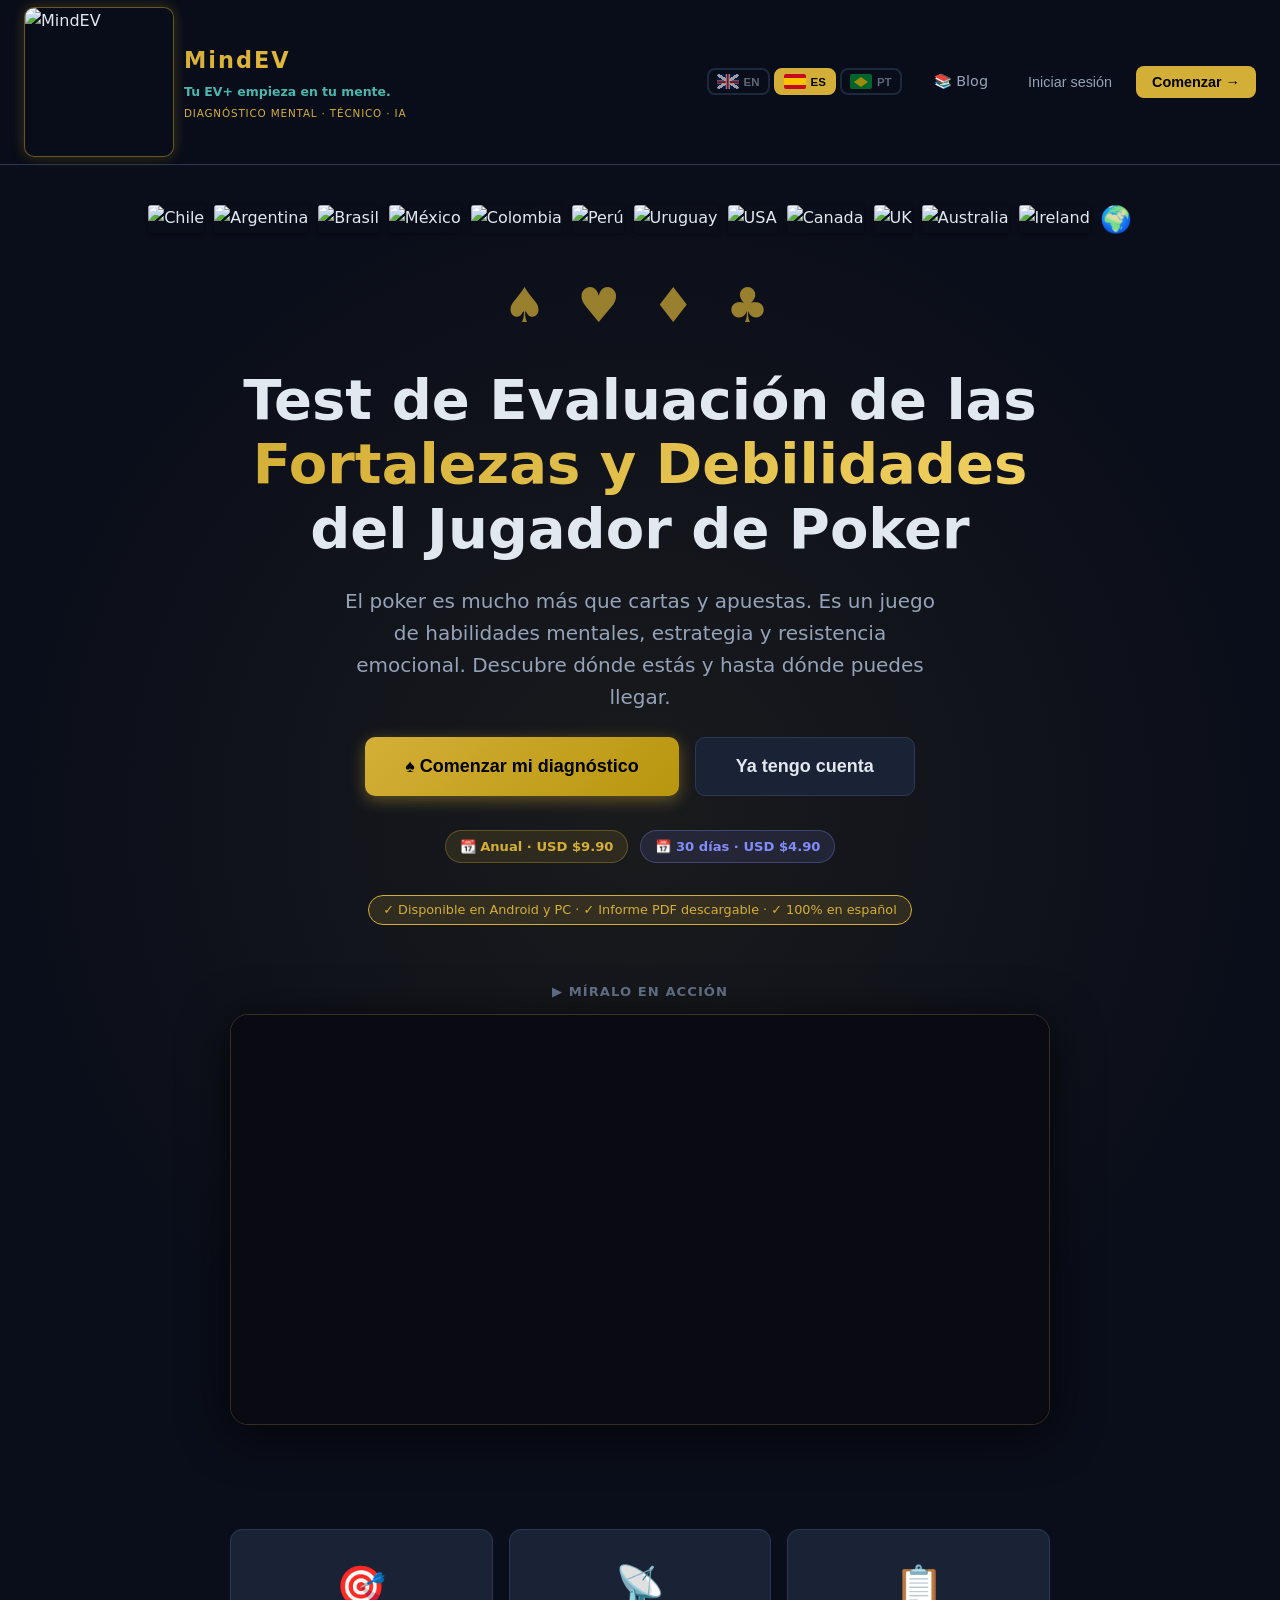
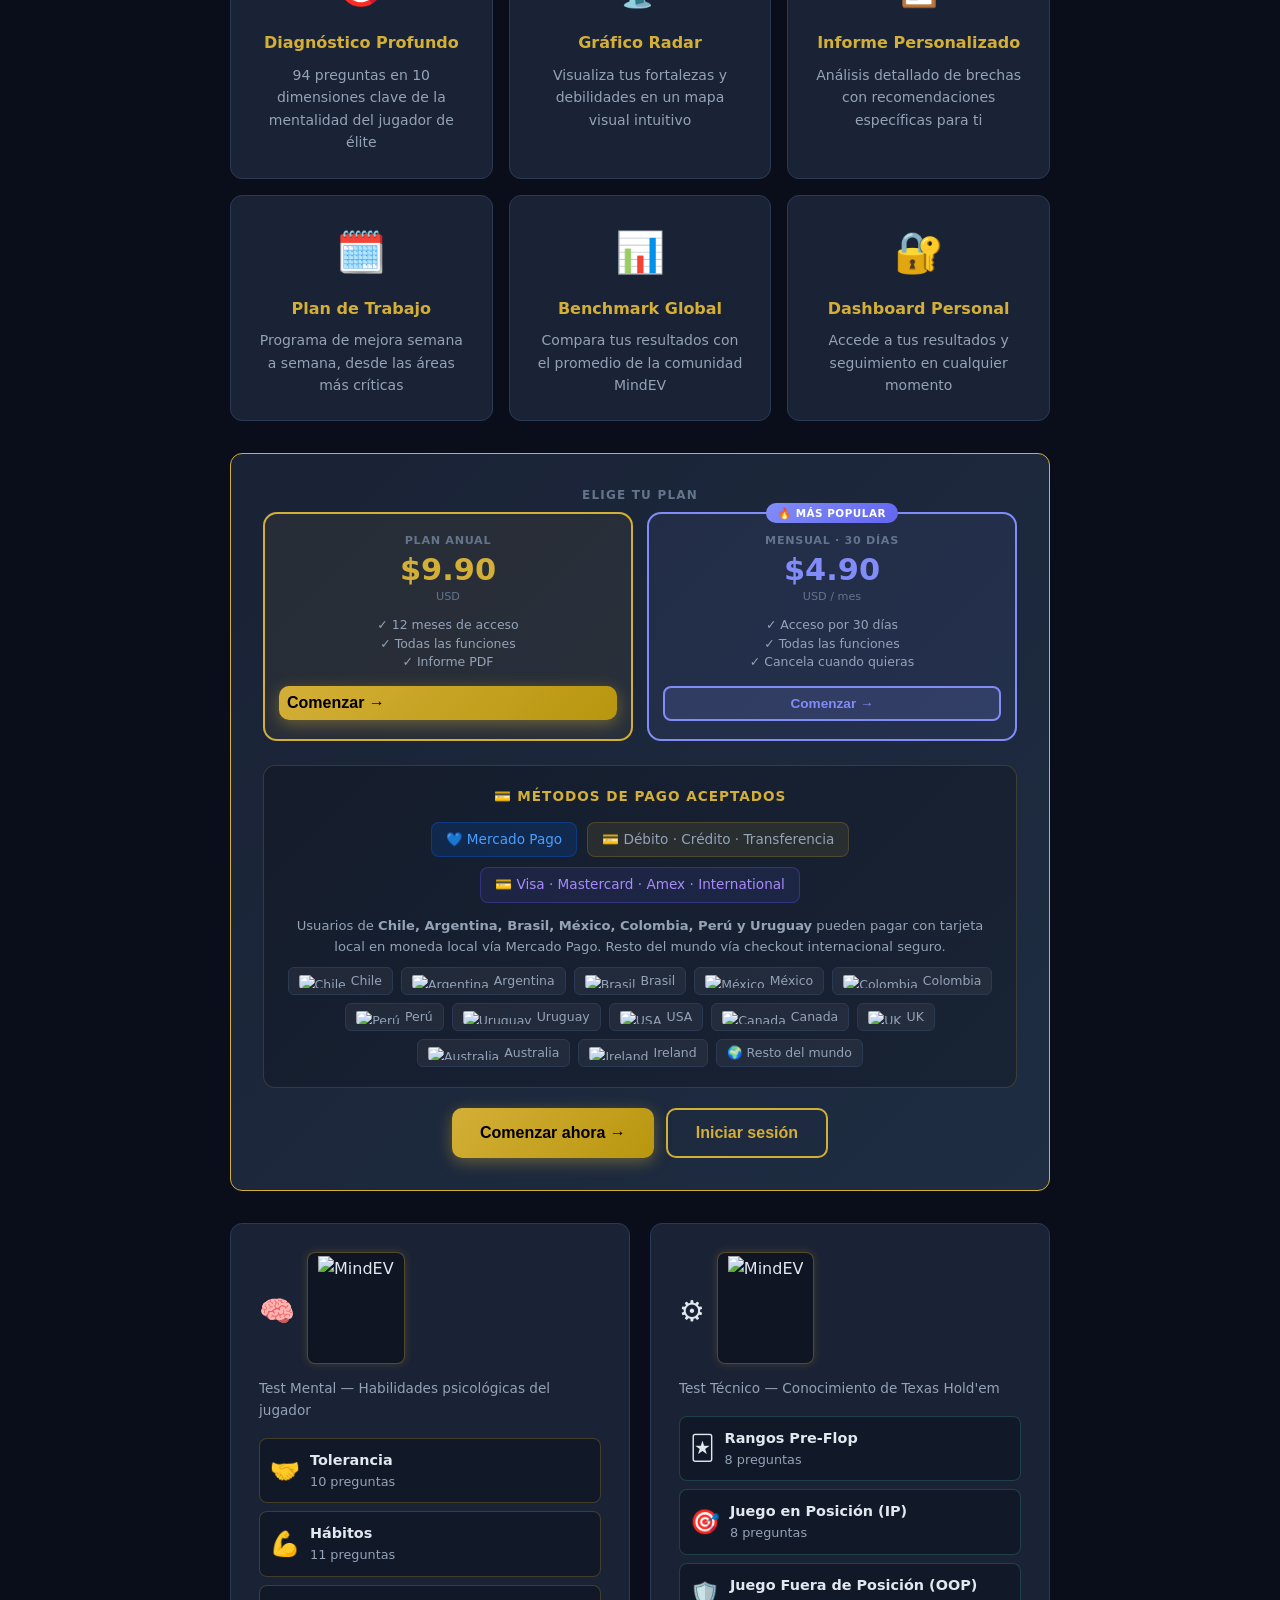
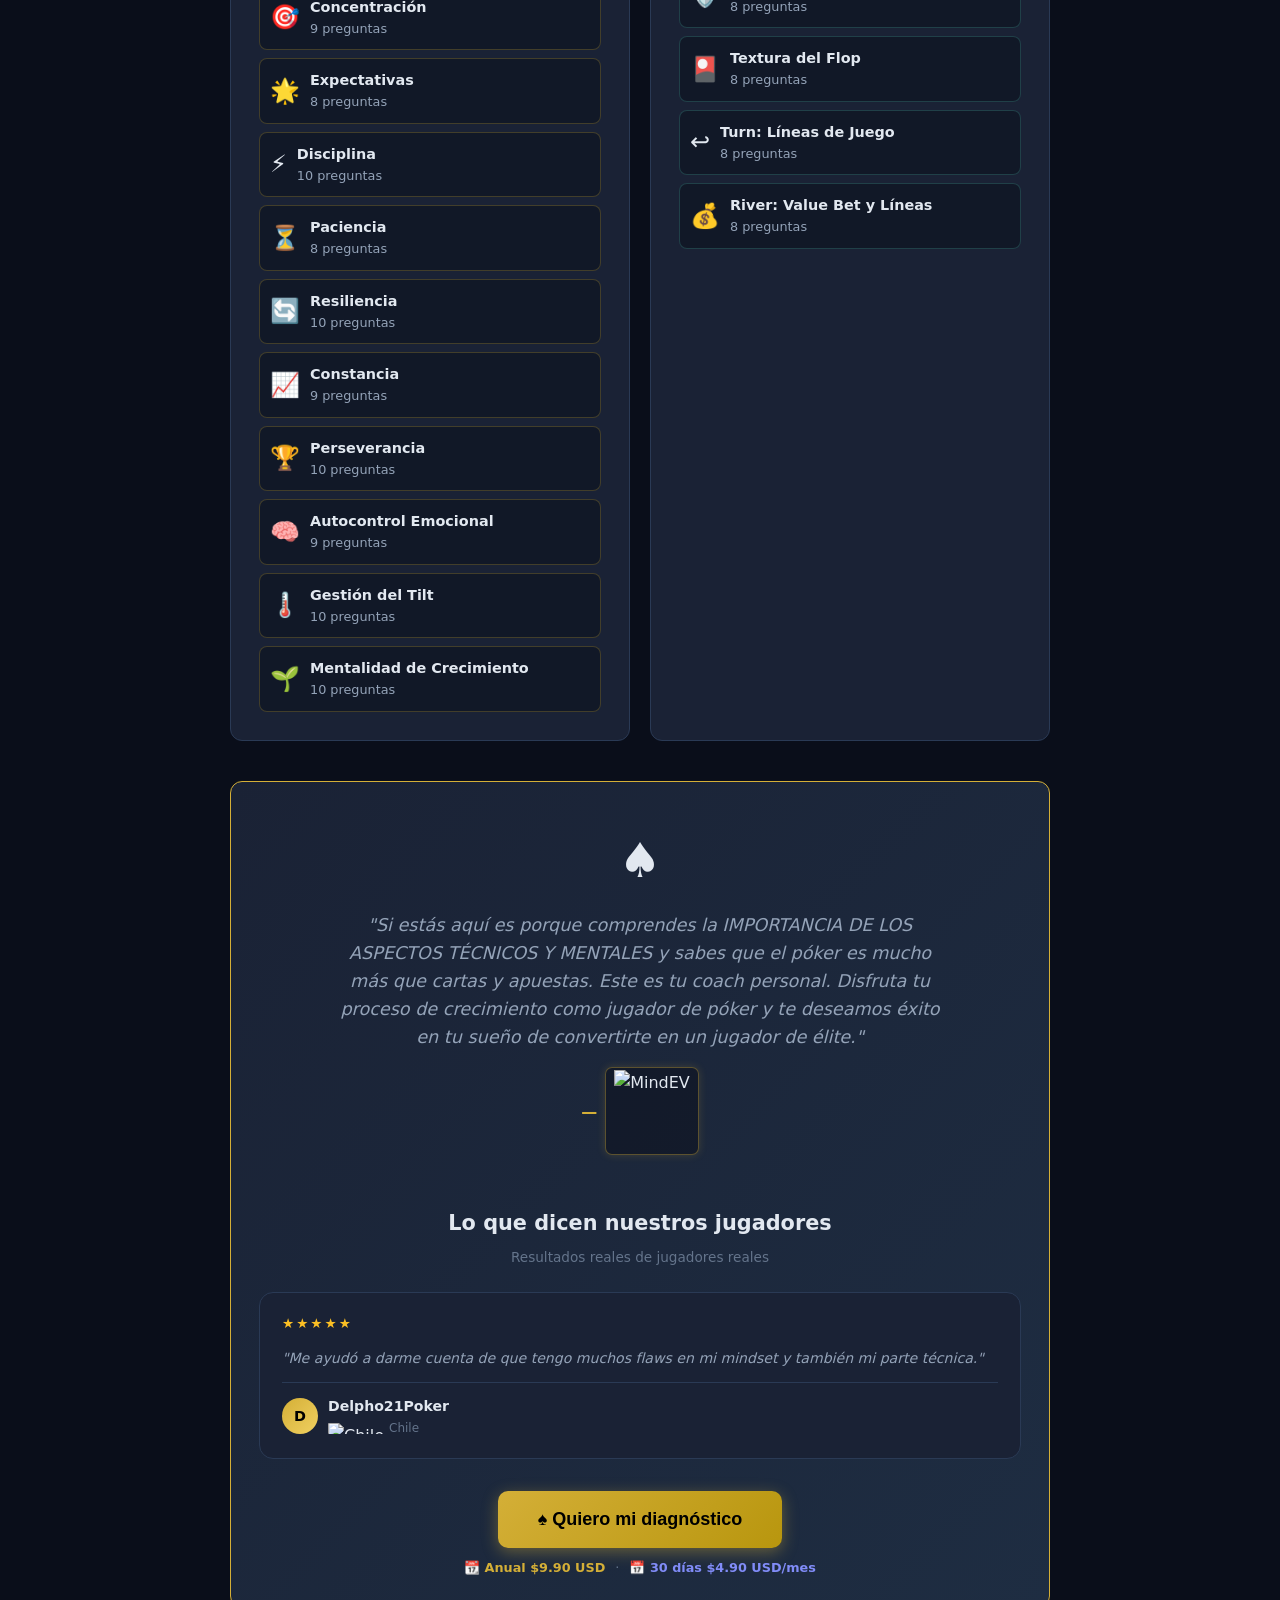
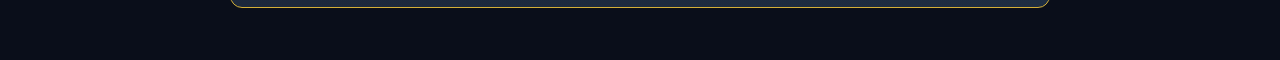
==== frontend/index.html @ 3e6dc74c "feat: sistema completo de actualizaciones PWA sin Ctrl+Shift+R 1. SW v29: JS/CSS locales nunca se ca" ====
<!DOCTYPE html>
<html lang="es">
<head>
  <meta charset="UTF-8" />
  <meta name="viewport" content="width=device-width, initial-scale=1.0, viewport-fit=cover" />

  <!-- ═══ SEO PRIMARY ═══ -->
  <title>MindEV-IA | Test Mental y Técnico para Jugadores de Poker con IA</title>
  <meta name="description" content="Diagnóstico mental y técnico para jugadores de Texas Hold'em con Inteligencia Artificial. 94 preguntas, radar de habilidades, plan de mejora personalizado y análisis de manos con IA. Descubre tus fortalezas y puntos de mejora." />
  <meta name="keywords" content="test mental poker, diagnóstico poker, coaching poker inteligencia artificial, poker IA, mejorar en poker, test poker online, análisis mental poker, poker coaching AI, fortalezas poker, debilidades poker, Texas Hold'em test, MindEV poker" />
  <meta name="author" content="MindEV-IA" />
  <meta name="robots" content="index, follow, max-snippet:-1, max-image-preview:large, max-video-preview:-1" />
  <link rel="canonical" href="https://mindev-ia.cl/" />

  <!-- ═══ HREFLANG (idiomas) ═══ -->
  <link rel="alternate" hreflang="es" href="https://mindev-ia.cl/" />
  <link rel="alternate" hreflang="en" href="https://mindev-ia.cl/?lang=en" />
  <link rel="alternate" hreflang="pt" href="https://mindev-ia.cl/?lang=pt" />
  <link rel="alternate" hreflang="x-default" href="https://mindev-ia.cl/" />

  <!-- ═══ OPEN GRAPH (redes sociales) ═══ -->
  <meta property="og:type" content="website" />
  <meta property="og:url" content="https://mindev-ia.cl/" />
  <meta property="og:site_name" content="MindEV-IA" />
  <meta property="og:title" content="MindEV-IA | Test Mental y Técnico para Jugadores de Poker con IA" />
  <meta property="og:description" content="Descubre tu nivel real como jugador de Texas Hold'em. Test mental + técnico con IA, radar de habilidades y plan de mejora personalizado semana a semana." />
  <meta property="og:image" content="https://mindev-ia.cl/icons/og-image.png" />
  <meta property="og:image:width" content="1200" />
  <meta property="og:image:height" content="630" />
  <meta property="og:locale" content="es_CL" />
  <meta property="og:locale:alternate" content="en_US" />
  <meta property="og:locale:alternate" content="pt_BR" />

  <!-- ═══ TWITTER CARD ═══ -->
  <meta name="twitter:card" content="summary_large_image" />
  <meta name="twitter:title" content="MindEV-IA | Coaching Poker con Inteligencia Artificial" />
  <meta name="twitter:description" content="Test mental + técnico para jugadores de Texas Hold'em. IA que detecta tus fortalezas y puntos de mejora. Plan de trabajo personalizado." />
  <meta name="twitter:image" content="https://mindev-ia.cl/icons/og-image.png" />

  <!-- ═══ SCHEMA.ORG — Software + FAQ ═══ -->
  <script type="application/ld+json">
  {
    "@context": "https://schema.org",
    "@type": "SoftwareApplication",
    "name": "MindEV-IA",
    "url": "https://mindev-ia.cl/",
    "description": "Plataforma de diagnóstico mental y técnico para jugadores de Texas Hold'em con Inteligencia Artificial. Incluye test de 94 preguntas, radar de habilidades, análisis de manos con IA y plan de mejora personalizado.",
    "applicationCategory": "SportsApplication",
    "operatingSystem": "Web, Android, iOS",
    "offers": [
      {
        "@type": "Offer",
        "name": "Plan Permanente",
        "price": "9.90",
        "priceCurrency": "USD",
        "availability": "https://schema.org/InStock"
      },
      {
        "@type": "Offer",
        "name": "Plan 30 días",
        "price": "4.90",
        "priceCurrency": "USD",
        "availability": "https://schema.org/InStock"
      }
    ],
    "aggregateRating": {
      "@type": "AggregateRating",
      "ratingValue": "4.9",
      "reviewCount": "127",
      "bestRating": "5"
    },
    "inLanguage": ["es", "en", "pt"],
    "author": {
      "@type": "Organization",
      "name": "MindEV-IA",
      "url": "https://mindev-ia.cl/"
    }
  }
  </script>
  <script type="application/ld+json">
  {
    "@context": "https://schema.org",
    "@type": "FAQPage",
    "mainEntity": [
      {
        "@type": "Question",
        "name": "¿Qué es MindEV-IA?",
        "acceptedAnswer": {
          "@type": "Answer",
          "text": "MindEV-IA es una plataforma de diagnóstico mental y técnico para jugadores de Texas Hold'em que utiliza Inteligencia Artificial para detectar fortalezas y debilidades, generar un radar de habilidades y entregar un plan de mejora personalizado semana a semana."
        }
      },
      {
        "@type": "Question",
        "name": "¿Cómo funciona el test de poker con IA?",
        "acceptedAnswer": {
          "@type": "Answer",
          "text": "El test consta de 94 preguntas divididas en test mental (10 dimensiones psicológicas) y test técnico (conocimiento de Texas Hold'em). Al completarlo, la IA genera un informe personalizado con radar de habilidades, análisis de brechas y un plan de trabajo de 12 semanas."
        }
      },
      {
        "@type": "Question",
        "name": "¿Cuánto cuesta MindEV-IA?",
        "acceptedAnswer": {
          "@type": "Answer",
          "text": "MindEV-IA tiene dos planes: Plan Permanente por USD $9.90 (acceso de por vida) y Plan Mensual por USD $4.90 al mes (30 días de acceso). Acepta tarjetas locales via Mercado Pago para LATAM y tarjetas internacionales."
        }
      },
      {
        "@type": "Question",
        "name": "¿En qué idiomas está disponible?",
        "acceptedAnswer": {
          "@type": "Answer",
          "text": "MindEV-IA está disponible en español, inglés y portugués brasileño. El análisis de manos con IA también responde en el idioma activo del usuario."
        }
      }
    ]
  }
  </script>

  <!-- ═══ PWA ═══ -->
  <meta name="theme-color" content="#d4af37" />
  <meta name="mobile-web-app-capable" content="yes" />
  <meta name="apple-mobile-web-app-capable" content="yes" />
  <meta name="apple-mobile-web-app-status-bar-style" content="black-translucent" />
  <meta name="apple-mobile-web-app-title" content="MindEV-IA" />
  <link rel="manifest" href="/manifest.json" />

  <!-- ═══ ÍCONOS ═══ -->
  <link rel="icon" type="image/svg+xml" href="/icons/icon-192-v2.svg" />
  <link rel="apple-touch-icon" href="/icons/icon-192-v2.svg" />

  <link rel="stylesheet" href="css/styles.css" />

  <!-- Chart.js -->
  <script src="https://cdn.jsdelivr.net/npm/chart.js@4.4.0/dist/chart.umd.min.js"></script>
  <!-- jsPDF -->
  <script src="https://cdnjs.cloudflare.com/ajax/libs/jspdf/2.5.1/jspdf.umd.min.js"></script>
  <script src="https://cdnjs.cloudflare.com/ajax/libs/html2canvas/1.4.1/html2canvas.min.js"></script>
  <!-- ExcelJS (generación de .xlsx) -->
  <script src="https://cdn.jsdelivr.net/npm/exceljs@4.4.0/dist/exceljs.min.js"></script>
</head>
<body>
  <div id="app">
    <div id="loading" class="loading-screen">
      <div class="logo-anim">
        <img src="/icons/mindev-logo.png" alt="MindEV" class="logo-anim-img">
      </div>
      <div class="spinner"></div>
    </div>
  </div>

  <script src="js/utils/captcha.js?v=20250511d"></script>
  <script src="js/utils/i18n.js?v=20260522a"></script>
  <script src="js/data/questions.js?v=20260522a"></script>
  <script src="js/data/questions_en.js?v=20260522a"></script>
  <script src="js/data/questions_pt.js?v=20260522a"></script>
  <script src="js/data/technical_questions.js?v=20260522a"></script>
  <script src="js/data/technical_questions_en.js?v=20260522a"></script>
  <script src="js/data/technical_questions_pt.js?v=20260522a"></script>
  <script src="js/utils/api.js?v=20260522a"></script>
  <script src="js/utils/report.js?v=20260522a"></script>
  <script src="js/pages/landing.js?v=20260522a"></script>
  <script src="js/pages/login.js?v=20260522a"></script>
  <script src="js/pages/register.js?v=20260522a"></script>
  <script src="js/pages/payment.js?v=20260522a"></script>
  <script src="js/pages/test.js?v=20260522a"></script>
  <script src="js/pages/results.js?v=20260522a"></script>
  <script src="js/pages/dashboard.js?v=20260522a"></script>
  <script src="js/pages/tournament.js?v=20260522a"></script>
  <script src="js/pages/admin-referrals.js?v=20260522a"></script>
  <script src="js/pages/admin-users.js?v=20260522a"></script>
  <script src="js/pages/admin-coupons.js?v=20260522a"></script>
  <script src="js/pages/admin-analytics.js?v=20260522a"></script>
  <script src="js/pages/study-plan.js?v=20260522a"></script>
  <script src="js/pages/workbook.js?v=20260522a"></script>
  <script src="js/pages/sessions.js?v=20260522a"></script>
  <script src="js/pages/bankroll.js?v=20260522a"></script>
  <script src="js/pages/guide.js?v=20260522a"></script>
  <script src="js/app.js?v=20260522a"></script>

  <!-- Banner de actualización -->
  <style>
    #update-banner {
      position: fixed; bottom: 24px; left: 50%; transform: translateX(-50%);
      background: #1e293b; border: 1.5px solid #d4af37; border-radius: 14px;
      padding: 14px 18px; display: flex; align-items: center; gap: 12px;
      z-index: 99999; box-shadow: 0 8px 32px rgba(0,0,0,0.5);
      max-width: 400px; width: calc(100% - 32px); animation: slideUp .3s ease;
    }
    @keyframes slideUp { from { opacity:0; transform:translateX(-50%) translateY(20px); } to { opacity:1; transform:translateX(-50%) translateY(0); } }
    #update-banner .ub-text { flex:1; font-size:0.88rem; color:#e2e8f0; line-height:1.4; }
    #update-banner .ub-text strong { color:#d4af37; display:block; margin-bottom:2px; }
    #update-banner .ub-btn { background:#d4af37; color:#0a0e1a; border:none; border-radius:8px;
      padding:8px 14px; font-size:0.82rem; font-weight:800; cursor:pointer; white-space:nowrap; }
    #update-banner .ub-close { background:none; border:none; color:#64748b; cursor:pointer;
      font-size:1.1rem; padding:4px; line-height:1; }
  </style>

  <!-- Registro del Service Worker (PWA) + detección de actualizaciones -->
  <script>
    let _swReg = null;

    function _showUpdateBanner() {
      if (document.getElementById('update-banner')) return;
      const b = document.createElement('div');
      b.id = 'update-banner';
      b.innerHTML = `
        <div class="ub-text">
          <strong>🔄 Nueva versión disponible</strong>
          Hay mejoras listas para vos. ¡Actualizá en un toque!
        </div>
        <button class="ub-btn" onclick="_applyUpdate()">Actualizar</button>
        <button class="ub-close" onclick="this.parentElement.remove()" title="Más tarde">✕</button>`;
      document.body.appendChild(b);
    }

    function _applyUpdate() {
      if (_swReg && _swReg.waiting) {
        _swReg.waiting.postMessage({ type: 'SKIP_WAITING' });
      } else {
        window.location.reload(true);
      }
    }

    // Cuando el SW nuevo toma control → recargar automáticamente
    if ('serviceWorker' in navigator) {
      navigator.serviceWorker.addEventListener('controllerchange', () => {
        window.location.reload();
      });
    }

    async function _checkVersion() {
      try {
        const r = await fetch('/api/version', { cache: 'no-store' });
        const { version } = await r.json();
        const stored = localStorage.getItem('mindev_srv_version');
        if (stored && stored !== version) {
          _showUpdateBanner();
        }
        localStorage.setItem('mindev_srv_version', version);
      } catch {}
    }

    if ('serviceWorker' in navigator) {
      window.addEventListener('load', async () => {
        try {
          const reg = await navigator.serviceWorker.register('/sw.js');
          _swReg = reg;

          // ¿Hay un SW nuevo esperando ya?
          if (reg.waiting) _showUpdateBanner();

          // Detectar cuando se descarga un SW nuevo
          reg.addEventListener('updatefound', () => {
            const nw = reg.installing;
            nw.addEventListener('statechange', () => {
              if (nw.state === 'installed' && navigator.serviceWorker.controller) {
                _showUpdateBanner();
              }
            });
          });

          // Forzar chequeo del SW cada 60 s (sin esto Chrome puede tardar 24 h)
          setInterval(() => reg.update(), 60_000);

          console.log('[PWA] Service Worker registrado:', reg.scope);
        } catch (err) {
          console.warn('[PWA] Error al registrar SW:', err);
        }

        // Chequeo de versión del servidor: inmediato y cada 5 min
        setTimeout(_checkVersion, 2000);
        setInterval(_checkVersion, 5 * 60_000);
      });
    }

    // Manejar shortcuts del manifiesto
    const params = new URLSearchParams(window.location.search);
    const shortcut = params.get('shortcut');
    if (shortcut && (shortcut === 'mental' || shortcut === 'technical')) {
      window.addEventListener('evhapo:ready', () => {
        if (typeof startNewTest === 'function') {
          startNewTest(shortcut);
        }
      }, { once: true });
    }

    // ── Detección iOS (beforeinstallprompt no existe en iOS Safari) ──────────
    window._pwaIsIOS = /iPad|iPhone|iPod/.test(navigator.userAgent) && !window.MSStream;
    window._pwaIsInstalled = window.matchMedia('(display-mode: standalone)').matches
                          || window.navigator.standalone === true;

    // ── Prompt diferido (Chrome/Edge/Android) ────────────────────────────────
    window._deferredInstallPrompt = null;

    window.addEventListener('beforeinstallprompt', (e) => {
      e.preventDefault();
      window._deferredInstallPrompt = e;
      _pwaUpdateInstallBtn();
    });

    window.addEventListener('appinstalled', () => {
      console.log('[PWA] App instalada correctamente');
      window._deferredInstallPrompt = null;
      window._pwaIsInstalled = true;
      _pwaUpdateInstallBtn();
    });

    // ── Función global: muestra/oculta el botón según el estado real ─────────
    // Llamar después de cada render que incluya #pwa-install-btn
    window._pwaUpdateInstallBtn = function() {
      const btn = document.getElementById('pwa-install-btn');
      if (!btn) return;
      // No mostrar si ya está instalada
      if (window._pwaIsInstalled) { btn.style.display = 'none'; return; }
      // Mostrar si hay prompt disponible (Chrome/Android) o si es iOS
      if (window._deferredInstallPrompt || window._pwaIsIOS) {
        btn.style.display = 'inline-flex';
        btn.style.alignItems = 'center';
        btn.style.gap = '6px';
      } else {
        btn.style.display = 'none';
      }
    };

    // ── Acción de instalación ────────────────────────────────────────────────
    window.installPWA = async () => {
      if (window._pwaIsIOS) {
        // iOS: no hay API de instalación — mostrar instrucciones
        const lang = (typeof I18N !== 'undefined') ? I18N.lang : 'es';
        const msg = lang === 'en'
          ? 'To install: tap the Share button (□↑) at the bottom of Safari and select "Add to Home Screen".'
          : lang === 'pt'
          ? 'Para instalar: toque no botão Compartilhar (□↑) na barra inferior do Safari e selecione "Adicionar à Tela de Início".'
          : 'Para instalar: toca el botón Compartir (□↑) en la barra inferior de Safari y selecciona "Agregar a pantalla de inicio".';
        alert(msg);
        return;
      }
      if (!window._deferredInstallPrompt) return;
      window._deferredInstallPrompt.prompt();
      const { outcome } = await window._deferredInstallPrompt.userChoice;
      console.log('[PWA] Resultado de instalación:', outcome);
      if (outcome === 'accepted') window._deferredInstallPrompt = null;
    };
  </script>
</body>
</html>
---- frontend/css/styles.css ----
/* ── Reset & Variables ── */
*, *::before, *::after { box-sizing: border-box; margin: 0; padding: 0; }

:root {
  --bg: #0a0e1a;
  --bg2: #111827;
  --card: #1a2235;
  --card2: #1e2d42;
  --border: #2a3a55;
  --accent: #d4af37;
  --accent2: #f0d060;
  --green: #22c55e;
  --red: #ef4444;
  --blue: #3b82f6;
  --purple: #8b5cf6;
  --text: #e2e8f0;
  --text2: #94a3b8;
  --text3: #64748b;
  --radius: 12px;
  --shadow: 0 4px 24px rgba(0,0,0,0.4);
  --transition: 0.2s ease;
  --max-w: 860px;
}

html { scroll-behavior: smooth; }
body { background: var(--bg); color: var(--text); font-family: 'Segoe UI', system-ui, sans-serif; min-height: 100vh; line-height: 1.6; }

/* ── Loading Screen ── */
.loading-screen { display: flex; flex-direction: column; align-items: center; justify-content: center; height: 100vh; gap: 24px; }
.logo-anim { display: flex; align-items: center; gap: 16px; }
.logo-anim .brand { font-size: 3rem; font-weight: 800; letter-spacing: 4px; background: linear-gradient(135deg, var(--accent), var(--accent2)); -webkit-background-clip: text; -webkit-text-fill-color: transparent; background-clip: text; }
.logo-anim .card-suit { font-size: 2.5rem; color: var(--accent); animation: pulse 1.2s ease-in-out infinite alternate; }
.logo-anim .card-suit:last-child { animation-delay: 0.6s; color: var(--red); }
.spinner { width: 48px; height: 48px; border: 4px solid var(--border); border-top-color: var(--accent); border-radius: 50%; animation: spin 0.8s linear infinite; }
@keyframes spin { to { transform: rotate(360deg); } }
@keyframes pulse { from { opacity: 0.5; transform: scale(0.9); } to { opacity: 1; transform: scale(1.1); } }

/* ── Navbar ── */
.navbar { position: sticky; top: 0; z-index: 100; background: rgba(10,14,26,0.95); backdrop-filter: blur(12px); border-bottom: 1px solid var(--border); padding: 0 24px; display: flex; align-items: center; justify-content: space-between; height: 165px; }
.nav-brand { display: flex; align-items: center; gap: 10px; cursor: pointer; text-decoration: none; }
.nav-brand .suits { color: var(--accent); font-size: 1.2rem; letter-spacing: 2px; }
.nav-brand .name { font-weight: 800; font-size: 1.3rem; letter-spacing: 2px; background: linear-gradient(135deg, var(--accent), var(--accent2)); -webkit-background-clip: text; -webkit-text-fill-color: transparent; background-clip: text; }
/* Logo MindEV en navbar — cuádruple del original (38px → 152px) */
.nav-logo { height: 152px; width: auto; display: block;
  border-radius: 10px;
  border: 1px solid rgba(212,175,55,0.45);
  box-shadow: 0 0 14px rgba(212,175,55,0.28), 0 2px 10px rgba(0,0,0,0.5);
  padding: 4px 12px;
  background: rgba(10,14,26,0.7);
  transition: box-shadow 0.2s ease, border-color 0.2s ease; }
.nav-logo:hover { border-color: rgba(212,175,55,0.85); box-shadow: 0 0 24px rgba(212,175,55,0.5); }
/* Logo en pantalla de carga */
.logo-anim-img { height: 320px; width: auto;
  border-radius: 14px;
  border: 1px solid rgba(212,175,55,0.5);
  box-shadow: 0 0 40px rgba(212,175,55,0.38), 0 6px 28px rgba(0,0,0,0.65);
  padding: 6px 20px;
  background: rgba(10,14,26,0.8); }
/* Logo inline en landing (encabezados de sección) */
.section-logo { height: 112px; width: auto; display: block;
  border-radius: 8px;
  border: 1px solid rgba(212,175,55,0.35);
  box-shadow: 0 0 10px rgba(212,175,55,0.2);
  padding: 3px 10px;
  background: rgba(10,14,26,0.6);
  margin-bottom: 6px; }
/* Logo en pie de cita */
.quote-logo { height: 88px; width: auto; display: inline-block; vertical-align: middle;
  border-radius: 7px;
  border: 1px solid rgba(212,175,55,0.38);
  box-shadow: 0 0 8px rgba(212,175,55,0.2);
  padding: 2px 8px;
  background: rgba(10,14,26,0.5); }
.nav-links { display: flex; align-items: center; gap: 8px; }
.nav-btn { background: none; border: none; color: var(--text2); cursor: pointer; padding: 8px 16px; border-radius: 8px; font-size: 0.9rem; transition: var(--transition); }
.nav-btn:hover { background: var(--card); color: var(--text); }
.nav-btn.primary { background: var(--accent); color: #000; font-weight: 700; }
.nav-btn.primary:hover { background: var(--accent2); }
.nav-user { display: flex; align-items: center; gap: 12px; }
.nav-avatar { width: 36px; height: 36px; border-radius: 50%; background: linear-gradient(135deg, var(--accent), var(--purple)); display: flex; align-items: center; justify-content: center; font-weight: 700; font-size: 0.9rem; color: #000; cursor: pointer; }

/* ── Page layout ── */
.page { max-width: var(--max-w); margin: 0 auto; padding: 32px 20px; }
.page-wide { max-width: 1100px; margin: 0 auto; padding: 32px 20px; }

/* ── Hero / Landing ── */
.hero { min-height: calc(100vh - 165px); display: flex; flex-direction: column; align-items: center; justify-content: center; text-align: center; padding: 40px 20px; gap: 24px; background: radial-gradient(ellipse at center, rgba(212,175,55,0.08) 0%, transparent 70%); }
.hero-suits { font-size: 3rem; letter-spacing: 8px; color: var(--accent); opacity: 0.7; }
.hero h1 { font-size: clamp(2rem, 5vw, 3.5rem); font-weight: 900; line-height: 1.15; }
.hero h1 span { background: linear-gradient(135deg, var(--accent), var(--accent2)); -webkit-background-clip: text; -webkit-text-fill-color: transparent; background-clip: text; }
.hero .subtitle { font-size: clamp(1rem, 2vw, 1.25rem); color: var(--text2); max-width: 600px; }
.hero-video { width: 100%; max-width: 680px; border-radius: var(--radius); overflow: hidden; border: 2px solid var(--border); box-shadow: var(--shadow); }
.hero-video video { width: 100%; display: block; }
.hero-cta { display: flex; gap: 16px; flex-wrap: wrap; justify-content: center; }

/* ── Buttons ── */
.btn { display: inline-flex; align-items: center; gap: 8px; padding: 14px 28px; border-radius: 10px; font-size: 1rem; font-weight: 700; cursor: pointer; border: none; transition: var(--transition); text-decoration: none; }
.btn-primary { background: linear-gradient(135deg, var(--accent), #b8960e); color: #000; box-shadow: 0 4px 16px rgba(212,175,55,0.4); }
.btn-primary:hover { transform: translateY(-2px); box-shadow: 0 6px 24px rgba(212,175,55,0.5); }
.btn-secondary { background: var(--card); color: var(--text); border: 1px solid var(--border); }
.btn-secondary:hover { background: var(--card2); border-color: var(--accent); }
.btn-danger { background: var(--red); color: #fff; }
.btn-green { background: var(--green); color: #fff; }
.btn-outline { background: transparent; color: var(--accent); border: 2px solid var(--accent); }
.btn-outline:hover { background: var(--accent); color: #000; }
.btn-sm { padding: 8px 16px; font-size: 0.875rem; }
.btn-lg { padding: 18px 40px; font-size: 1.125rem; }
.btn-block { width: 100%; justify-content: center; }
.btn:disabled { opacity: 0.5; cursor: not-allowed; transform: none !important; }

/* ── Features grid ── */
.features { display: grid; grid-template-columns: repeat(auto-fit, minmax(200px, 1fr)); gap: 16px; margin: 32px 0; }
.feature-card { background: var(--card); border: 1px solid var(--border); border-radius: var(--radius); padding: 24px; text-align: center; transition: var(--transition); }
.feature-card:hover { border-color: var(--accent); transform: translateY(-2px); }
.feature-icon { font-size: 2.5rem; margin-bottom: 12px; display: block; }
.feature-card h3 { font-size: 1rem; font-weight: 700; color: var(--accent); margin-bottom: 8px; }
.feature-card p { font-size: 0.875rem; color: var(--text2); }

/* ── Price banner ── */
.price-banner { background: linear-gradient(135deg, var(--card) 0%, var(--card2) 100%); border: 1px solid var(--accent); border-radius: var(--radius); padding: 32px; text-align: center; margin: 24px 0; }
.price-banner .price { font-size: 3.5rem; font-weight: 900; color: var(--accent); }
.price-banner .price-sub { color: var(--text2); font-size: 0.95rem; margin-top: 4px; }

/* ── Cards ── */
.card { background: var(--card); border: 1px solid var(--border); border-radius: var(--radius); padding: 28px; margin-bottom: 20px; }
.card-header { display: flex; align-items: center; gap: 12px; margin-bottom: 20px; }
.card-icon { font-size: 2rem; }
.card h2 { font-size: 1.4rem; font-weight: 700; }
.card-sub { color: var(--text2); font-size: 0.9rem; margin-top: 4px; }

/* ── Forms ── */
.form-group { margin-bottom: 20px; }
.form-group label { display: block; font-size: 0.875rem; font-weight: 600; color: var(--text2); margin-bottom: 8px; text-transform: uppercase; letter-spacing: 0.5px; }
.form-group input, .form-group select { width: 100%; padding: 12px 16px; background: var(--bg2); border: 1px solid var(--border); border-radius: 8px; color: var(--text); font-size: 1rem; transition: var(--transition); outline: none; }
.form-group input:focus, .form-group select:focus { border-color: var(--accent); box-shadow: 0 0 0 3px rgba(212,175,55,0.15); }
.form-group input::placeholder { color: var(--text3); }
.form-row { display: grid; grid-template-columns: 1fr 1fr; gap: 16px; }
.form-error { color: var(--red); font-size: 0.875rem; margin-top: 12px; padding: 10px 14px; background: rgba(239,68,68,0.1); border-radius: 8px; border: 1px solid rgba(239,68,68,0.3); }
.form-success { color: var(--green); font-size: 0.875rem; margin-top: 12px; padding: 10px 14px; background: rgba(34,197,94,0.1); border-radius: 8px; border: 1px solid rgba(34,197,94,0.3); }

/* ── Auth pages ── */
.auth-container { min-height: calc(100vh - 64px); display: flex; align-items: center; justify-content: center; padding: 32px 20px; }
.auth-card { background: var(--card); border: 1px solid var(--border); border-radius: 16px; padding: 40px; width: 100%; max-width: 480px; box-shadow: var(--shadow); }
.auth-card h1 { font-size: 1.8rem; font-weight: 800; margin-bottom: 8px; }
.auth-card .auth-sub { color: var(--text2); margin-bottom: 28px; font-size: 0.95rem; }
.auth-divider { text-align: center; color: var(--text3); margin: 20px 0; font-size: 0.875rem; position: relative; }
.auth-divider::before, .auth-divider::after { content: ''; position: absolute; top: 50%; width: 40%; height: 1px; background: var(--border); }
.auth-divider::before { left: 0; } .auth-divider::after { right: 0; }
.auth-link { color: var(--accent); cursor: pointer; font-weight: 600; background: none; border: none; font-size: inherit; text-decoration: underline; }

/* ── Payment page ── */
.payment-methods { display: grid; grid-template-columns: 1fr 1fr; gap: 12px; margin: 20px 0; }
.method-card { background: var(--bg2); border: 2px solid var(--border); border-radius: 10px; padding: 20px; cursor: pointer; text-align: center; transition: var(--transition); }
.method-card:hover, .method-card.selected { border-color: var(--accent); background: rgba(212,175,55,0.08); }
.method-card .method-icon { font-size: 2.5rem; display: block; margin-bottom: 8px; }
.method-card h3 { font-size: 0.9rem; font-weight: 700; margin-bottom: 4px; }
.method-card p { font-size: 0.8rem; color: var(--text2); }
.demo-badge { display: inline-block; background: rgba(34,197,94,0.2); border: 1px solid var(--green); color: var(--green); padding: 4px 12px; border-radius: 20px; font-size: 0.8rem; font-weight: 700; margin-bottom: 16px; }

/* ── Test interface ── */
.test-header { background: var(--card); border-bottom: 1px solid var(--border); padding: 16px 24px; position: sticky; top: 64px; z-index: 50; }
.test-meta { display: flex; align-items: center; justify-content: space-between; margin-bottom: 10px; }
.test-category { font-weight: 700; color: var(--accent); font-size: 0.95rem; display: flex; align-items: center; gap: 8px; }
.test-counter { color: var(--text2); font-size: 0.875rem; }
.progress-bar { width: 100%; height: 6px; background: var(--border); border-radius: 3px; overflow: hidden; }
.progress-fill { height: 100%; background: linear-gradient(90deg, var(--accent), var(--accent2)); border-radius: 3px; transition: width 0.4s ease; }
.test-body { max-width: var(--max-w); margin: 0 auto; padding: 32px 20px; }
.section-intro { background: var(--card); border: 1px solid var(--border); border-radius: var(--radius); padding: 24px; margin-bottom: 28px; border-left: 4px solid var(--accent); }
.section-intro h2 { font-size: 1.3rem; font-weight: 800; margin-bottom: 8px; display: flex; align-items: center; gap: 10px; }
.section-intro p { color: var(--text2); font-size: 0.95rem; }
.question-card { background: var(--card); border: 1px solid var(--border); border-radius: var(--radius); padding: 24px; margin-bottom: 16px; transition: var(--transition); }
.question-card.answered { border-color: rgba(212,175,55,0.4); }
.question-num { font-size: 0.8rem; font-weight: 700; color: var(--accent); text-transform: uppercase; letter-spacing: 1px; margin-bottom: 10px; }
.question-text { font-size: 1.05rem; font-weight: 500; line-height: 1.55; margin-bottom: 16px; }
.options-grid { display: flex; flex-direction: column; gap: 8px; }
.option-btn { display: flex; align-items: center; gap: 12px; padding: 12px 16px; background: var(--bg2); border: 1px solid var(--border); border-radius: 8px; cursor: pointer; transition: var(--transition); text-align: left; width: 100%; font-size: 0.95rem; color: var(--text); }
.option-btn:hover { border-color: var(--accent); background: rgba(212,175,55,0.06); }
.option-btn.selected { border-color: var(--accent); background: rgba(212,175,55,0.15); color: var(--accent2); font-weight: 600; }
.option-btn .opt-dot { width: 18px; height: 18px; border-radius: 50%; border: 2px solid var(--border); flex-shrink: 0; transition: var(--transition); }
.option-btn.selected .opt-dot { background: var(--accent); border-color: var(--accent); }
.test-nav { display: flex; justify-content: space-between; align-items: center; padding: 24px 20px; max-width: var(--max-w); margin: 0 auto; border-top: 1px solid var(--border); }
.test-nav-info { color: var(--text2); font-size: 0.875rem; }
.unanswered-warning { color: var(--red); font-size: 0.875rem; padding: 10px 14px; background: rgba(239,68,68,0.1); border-radius: 8px; margin: 16px 20px; max-width: var(--max-w); margin-left: auto; margin-right: auto; }

/* ── Results ── */
.results-hero { text-align: center; padding: 40px 20px 24px; }
.results-hero h1 { font-size: 2.2rem; font-weight: 800; margin-bottom: 8px; }
.results-hero .score-circle { width: 160px; height: 160px; border-radius: 50%; background: conic-gradient(var(--accent) calc(var(--pct) * 3.6deg), var(--border) 0); display: flex; align-items: center; justify-content: center; margin: 24px auto; position: relative; }
.results-hero .score-circle::before { content: ''; position: absolute; width: 130px; height: 130px; background: var(--bg); border-radius: 50%; }
.results-hero .score-inner { position: relative; text-align: center; }
.results-hero .score-pct { font-size: 2.2rem; font-weight: 900; color: var(--accent); }
.results-hero .score-label { font-size: 0.8rem; color: var(--text2); }
.results-level { display: inline-block; padding: 8px 24px; border-radius: 24px; font-weight: 800; font-size: 1rem; margin-bottom: 16px; }
.level-elite { background: rgba(212,175,55,0.2); border: 2px solid var(--accent); color: var(--accent); }
.level-avanzado { background: rgba(34,197,94,0.15); border: 2px solid var(--green); color: var(--green); }
.level-intermedio { background: rgba(59,130,246,0.15); border: 2px solid var(--blue); color: var(--blue); }
.level-basico { background: rgba(239,68,68,0.15); border: 2px solid var(--red); color: var(--red); }

.radar-container { max-width: 540px; margin: 0 auto; padding: 20px; }
.radar-legend { display: flex; flex-wrap: wrap; gap: 12px 20px; justify-content: center; margin-top: 16px; padding: 12px 16px; background: var(--card2); border-radius: var(--radius); font-size: 0.8rem; color: var(--text2); }
.radar-legend span { display: flex; align-items: center; gap: 6px; }
.legend-dot { display: inline-block; width: 10px; height: 10px; border-radius: 50%; flex-shrink: 0; }
.level-profesional { background: linear-gradient(135deg, #00695C, #004D40); color: #80CBC4; }
.level-bajo { background: linear-gradient(135deg, #BF360C, #8D2B00); color: #FFAB91; }
.level-principiante { background: linear-gradient(135deg, #4A148C, #311B92); color: #CE93D8; }
.category-scores { display: grid; grid-template-columns: repeat(auto-fit, minmax(280px, 1fr)); gap: 12px; margin: 24px 0; }
.cat-score-card { background: var(--card); border: 1px solid var(--border); border-radius: var(--radius); padding: 16px 20px; }
.cat-score-header { display: flex; align-items: center; justify-content: space-between; margin-bottom: 8px; }
.cat-score-name { font-weight: 700; display: flex; align-items: center; gap: 8px; font-size: 0.95rem; }
.cat-score-pct { font-weight: 800; font-size: 1.1rem; }
.cat-score-bar { height: 8px; background: var(--border); border-radius: 4px; overflow: hidden; }
.cat-score-fill { height: 100%; border-radius: 4px; transition: width 0.8s ease; }
.cat-tag { font-size: 0.75rem; padding: 3px 10px; border-radius: 12px; font-weight: 700; margin-top: 8px; display: inline-block; }
.cat-tag.foco { background: rgba(59,130,246,0.2); color: var(--blue); }
.cat-tag.ok { background: rgba(34,197,94,0.15); color: var(--green); }

/* ── Report ── */
.report-section { margin: 32px 0; }
.report-section h2 { font-size: 1.4rem; font-weight: 800; margin-bottom: 20px; display: flex; align-items: center; gap: 10px; padding-bottom: 12px; border-bottom: 2px solid var(--border); }
.gap-item { background: var(--card); border: 1px solid var(--border); border-radius: var(--radius); padding: 20px; margin-bottom: 12px; display: flex; align-items: flex-start; gap: 16px; }
.gap-rank { width: 32px; height: 32px; border-radius: 50%; background: var(--red); display: flex; align-items: center; justify-content: center; font-weight: 800; font-size: 0.85rem; flex-shrink: 0; }
.gap-item.priority-2 .gap-rank { background: var(--accent); color: #000; }
.gap-item.priority-3 .gap-rank { background: var(--blue); }
.gap-content h3 { font-weight: 700; margin-bottom: 4px; }
.gap-content p { color: var(--text2); font-size: 0.9rem; }
/* ── Plan de mejora ── */
.workplan-item { background: var(--card); border: 1px solid var(--border); border-radius: var(--radius); padding: 20px; margin-bottom: 12px; }
.plan-phase { margin-bottom: 28px; }
.plan-phase-header { display: flex; align-items: flex-start; gap: 14px; padding: 16px 20px; border-radius: var(--radius) var(--radius) 0 0; margin-bottom: 2px; }
.plan-phase-header.phase-1 { background: linear-gradient(135deg, #1a0a0a, #2d1010); border: 1px solid #ef444430; }
.plan-phase-header.phase-2 { background: linear-gradient(135deg, #1a140a, #2d2210); border: 1px solid #f59e0b30; }
.plan-phase-header.phase-3 { background: linear-gradient(135deg, #0a1a12, #102d1c); border: 1px solid #22c55e30; }
.plan-phase-header.phase-ok { background: linear-gradient(135deg, #0a140a, #102010); border: 1px solid #22c55e20; }
.phase-badge { padding: 4px 12px; border-radius: 20px; font-size: 0.75rem; font-weight: 800; background: rgba(255,255,255,0.1); color: #fff; white-space: nowrap; }
.phase-title { font-weight: 700; font-size: 1rem; }
.phase-sub { font-size: 0.8rem; color: var(--text2); margin-top: 2px; }
.plan-item { background: var(--card); border: 1px solid var(--border); border-radius: 0 0 var(--radius) var(--radius); padding: 20px; margin-bottom: 2px; }
.plan-item-header { display: flex; align-items: flex-start; justify-content: space-between; gap: 12px; margin-bottom: 14px; flex-wrap: wrap; }
.plan-item-title { display: flex; align-items: flex-start; gap: 12px; flex: 1; }
.plan-item-score { display: flex; align-items: center; gap: 6px; white-space: nowrap; }
.plan-score-now { font-size: 1.4rem; font-weight: 900; color: var(--text2); }
.plan-score-arrow { color: var(--text3); }
.plan-score-meta { font-size: 1.2rem; font-weight: 700; color: var(--green); }
.plan-diag { padding: 10px 14px; border-radius: 8px; font-size: 0.85rem; margin-bottom: 14px; }
.plan-diag.diag-ok       { background: rgba(34,197,94,0.1);   color: #86efac; }
.plan-diag.diag-warn     { background: rgba(245,158,11,0.1);  color: #fcd34d; }
.plan-diag.diag-important{ background: rgba(249,115,22,0.1);  color: #fdba74; }
.plan-diag.diag-critical { background: rgba(239,68,68,0.1);   color: #fca5a5; }
.diag-tag { display: inline-block; padding: 2px 8px; border-radius: 4px; font-size: 0.75rem; font-weight: 700; }
.diag-tag.diag-ok       { background: rgba(34,197,94,0.15);   color: #86efac; }
.diag-tag.diag-warn     { background: rgba(245,158,11,0.15);  color: #fcd34d; }
.diag-tag.diag-important{ background: rgba(249,115,22,0.15);  color: #fdba74; }
.diag-tag.diag-critical { background: rgba(239,68,68,0.15);   color: #fca5a5; }
.plan-progress { margin-bottom: 14px; }
.plan-bar-track { position: relative; height: 10px; background: rgba(255,255,255,0.07); border-radius: 5px; overflow: visible; }
.plan-bar-now  { height: 100%; border-radius: 5px; transition: width 0.8s ease; }
.plan-bar-meta { position: absolute; top: -4px; bottom: -4px; width: 2px; background: var(--green); border-radius: 2px; }
.plan-bar-elite{ position: absolute; top: -4px; bottom: -4px; width: 2px; background: rgba(59,130,246,0.6); border-radius: 2px; }
.plan-bar-labels { display: flex; justify-content: space-between; font-size: 0.75rem; color: var(--text3); margin-top: 6px; }
.plan-actions { margin-top: 4px; }
.plan-actions-title { font-size: 0.8rem; font-weight: 700; color: var(--text2); margin-bottom: 8px; text-transform: uppercase; letter-spacing: 0.05em; }
.strength-chip { display: flex; align-items: center; gap: 10px; padding: 8px 14px; background: rgba(34,197,94,0.08); border: 1px solid rgba(34,197,94,0.2); border-radius: 8px; font-size: 0.875rem; }
.strength-pct { font-weight: 800; color: var(--green); }
.mini-gap { padding: 10px 12px; background: var(--card2); border-radius: 8px; margin-bottom: 8px; font-size: 0.85rem; }
.workplan-week { font-size: 0.8rem; font-weight: 700; color: var(--accent); text-transform: uppercase; letter-spacing: 1px; margin-bottom: 8px; }
.workplan-item h3 { font-weight: 700; margin-bottom: 8px; display: flex; align-items: center; gap: 8px; }
.workplan-tips { list-style: none; padding: 0; }
.workplan-tips li { padding: 6px 0 6px 20px; position: relative; color: var(--text2); font-size: 0.9rem; }
.workplan-tips li::before { content: '→'; position: absolute; left: 0; color: var(--accent); }
.no-foco { background: rgba(34,197,94,0.08); border-color: rgba(34,197,94,0.3); }
.no-foco-badge { background: rgba(34,197,94,0.2); color: var(--green); padding: 4px 12px; border-radius: 12px; font-size: 0.8rem; font-weight: 700; }

/* ── Dashboard ── */
.dashboard-grid { display: grid; grid-template-columns: repeat(auto-fit, minmax(220px, 1fr)); gap: 16px; margin-bottom: 28px; }
.stat-card { background: var(--card); border: 1px solid var(--border); border-radius: var(--radius); padding: 20px; text-align: center; }
.stat-card .stat-val { font-size: 2.2rem; font-weight: 900; color: var(--accent); }
.stat-card .stat-label { color: var(--text2); font-size: 0.875rem; margin-top: 4px; }
.history-item { background: var(--card); border: 1px solid var(--border); border-radius: var(--radius); padding: 16px 20px; margin-bottom: 10px; display: flex; align-items: center; justify-content: space-between; transition: var(--transition); cursor: pointer; }
.history-item:hover { border-color: var(--accent); }
.history-date { color: var(--text2); font-size: 0.85rem; }
.history-score { font-size: 1.4rem; font-weight: 900; color: var(--accent); }
.benchmark-bar { display: flex; align-items: center; gap: 12px; margin-bottom: 10px; }
.benchmark-label { width: 140px; font-size: 0.875rem; color: var(--text2); text-align: right; flex-shrink: 0; }
.benchmark-track { flex: 1; height: 10px; background: var(--border); border-radius: 5px; position: relative; }
.benchmark-fill { height: 100%; border-radius: 5px; background: var(--accent); }
.benchmark-fill.user { background: var(--blue); }
.benchmark-pct { width: 45px; font-size: 0.875rem; font-weight: 700; color: var(--text); }
.benchmark-legend { display: flex; gap: 20px; margin-bottom: 16px; font-size: 0.8rem; }
.legend-dot { width: 12px; height: 12px; border-radius: 3px; display: inline-block; margin-right: 6px; }

/* ── Tabs ── */
.tabs { display: flex; border-bottom: 2px solid var(--border); margin-bottom: 24px; }
.tab-btn { padding: 12px 24px; background: none; border: none; color: var(--text2); cursor: pointer; font-size: 0.95rem; font-weight: 600; border-bottom: 2px solid transparent; margin-bottom: -2px; transition: var(--transition); }
.tab-btn:hover { color: var(--text); }
.tab-btn.active { color: var(--accent); border-bottom-color: var(--accent); }

/* ── Alert ── */
.alert { padding: 14px 18px; border-radius: 10px; margin: 16px 0; font-size: 0.9rem; }
.alert-info { background: rgba(59,130,246,0.1); border: 1px solid rgba(59,130,246,0.3); color: #93c5fd; }
.alert-warning { background: rgba(212,175,55,0.1); border: 1px solid rgba(212,175,55,0.3); color: var(--accent); }

/* ── Misc ── */
.text-center { text-align: center; }
.text-accent { color: var(--accent); }
.text-muted { color: var(--text2); }
.mt-4 { margin-top: 16px; }
.mt-8 { margin-top: 32px; }
.mb-4 { margin-bottom: 16px; }
.gap-divider { height: 1px; background: var(--border); margin: 28px 0; }
.chip { display: inline-block; background: var(--card2); border: 1px solid var(--border); border-radius: 20px; padding: 4px 14px; font-size: 0.8rem; color: var(--text2); }
.chip.gold { background: rgba(212,175,55,0.15); border-color: var(--accent); color: var(--accent); }
.empty-state { text-align: center; padding: 60px 20px; color: var(--text2); }
.empty-state .empty-icon { font-size: 4rem; display: block; margin-bottom: 16px; }

/* ── PDF Export button ── */
.export-bar { display: flex; gap: 12px; justify-content: flex-end; margin: 16px 0 24px; flex-wrap: wrap; }

/* ── Perfil IA ── */
#profile-ia-output { color: var(--text); line-height: 1.7; }
#profile-ia-output h2 { font-size: 1.3rem; font-weight: 800; margin: 24px 0 8px; }
#profile-ia-output h3 { font-size: 1.05rem; font-weight: 700; margin: 18px 0 6px; }
#profile-ia-output p  { margin-bottom: 10px; color: var(--text2); }
#profile-ia-output ul { padding-left: 20px; margin-bottom: 12px; }
#profile-ia-output li { margin-bottom: 6px; color: var(--text2); }
#profile-ia-output hr { border: none; border-top: 1px solid var(--border); margin: 20px 0; }
#profile-ia-output strong { color: var(--accent); }
#profile-ia-output .report-section { margin-bottom: 28px; }

/* ── CAPTCHA widget ── */
.captcha-box {
  display: flex; align-items: center; justify-content: space-between;
  border: 1px solid #c1c1c1; border-radius: 4px;
  background: #f9f9f9; padding: 12px 16px;
  margin: 16px 0; user-select: none; cursor: pointer;
  transition: border-color 0.2s;
}
.captcha-box:hover { border-color: #aaa; }
.captcha-box.verified { border-color: #4caf50; background: #f0faf0; }
.captcha-left { display: flex; align-items: center; gap: 14px; }
.captcha-checkbox {
  width: 24px; height: 24px; border: 2px solid #c1c1c1; border-radius: 2px;
  background: #fff; display: flex; align-items: center; justify-content: center;
  flex-shrink: 0; transition: all 0.2s;
}
.captcha-checkbox.checked { background: #4caf50; border-color: #4caf50; }
.captcha-checkbox.checked::after { content: '✓'; color: #fff; font-size: 15px; font-weight: 900; }
.captcha-label { font-size: 0.95rem; color: #333; font-weight: 500; }
.captcha-right { display: flex; flex-direction: column; align-items: center; gap: 4px; }
.captcha-logo { font-size: 1.5rem; }
.captcha-brand { font-size: 0.6rem; color: #777; text-align: center; line-height: 1.2; font-weight: 600; letter-spacing: 0.5px; }
.captcha-links { font-size: 0.55rem; color: #999; text-align: center; }

/* ── Mobile ── */
@media (max-width: 640px) {
  .form-row { grid-template-columns: 1fr; }
  .payment-methods { grid-template-columns: 1fr; }
  .hero h1 { font-size: 2rem; }
  .auth-card { padding: 24px 20px; }
  .test-nav { flex-direction: column; gap: 12px; align-items: stretch; }
  .category-scores { grid-template-columns: 1fr; }
  .benchmark-label { width: 100px; font-size: 0.8rem; }
  .tabs { overflow-x: auto; }
  /* Landing: columnas de "¿Qué mide EVHAPO?" se apilan en móvil */
  .landing-tests-grid { grid-template-columns: 1fr !important; }
  /* Video: ocupa ancho completo en móvil */
  .hero-video { max-width: 100% !important; }
}
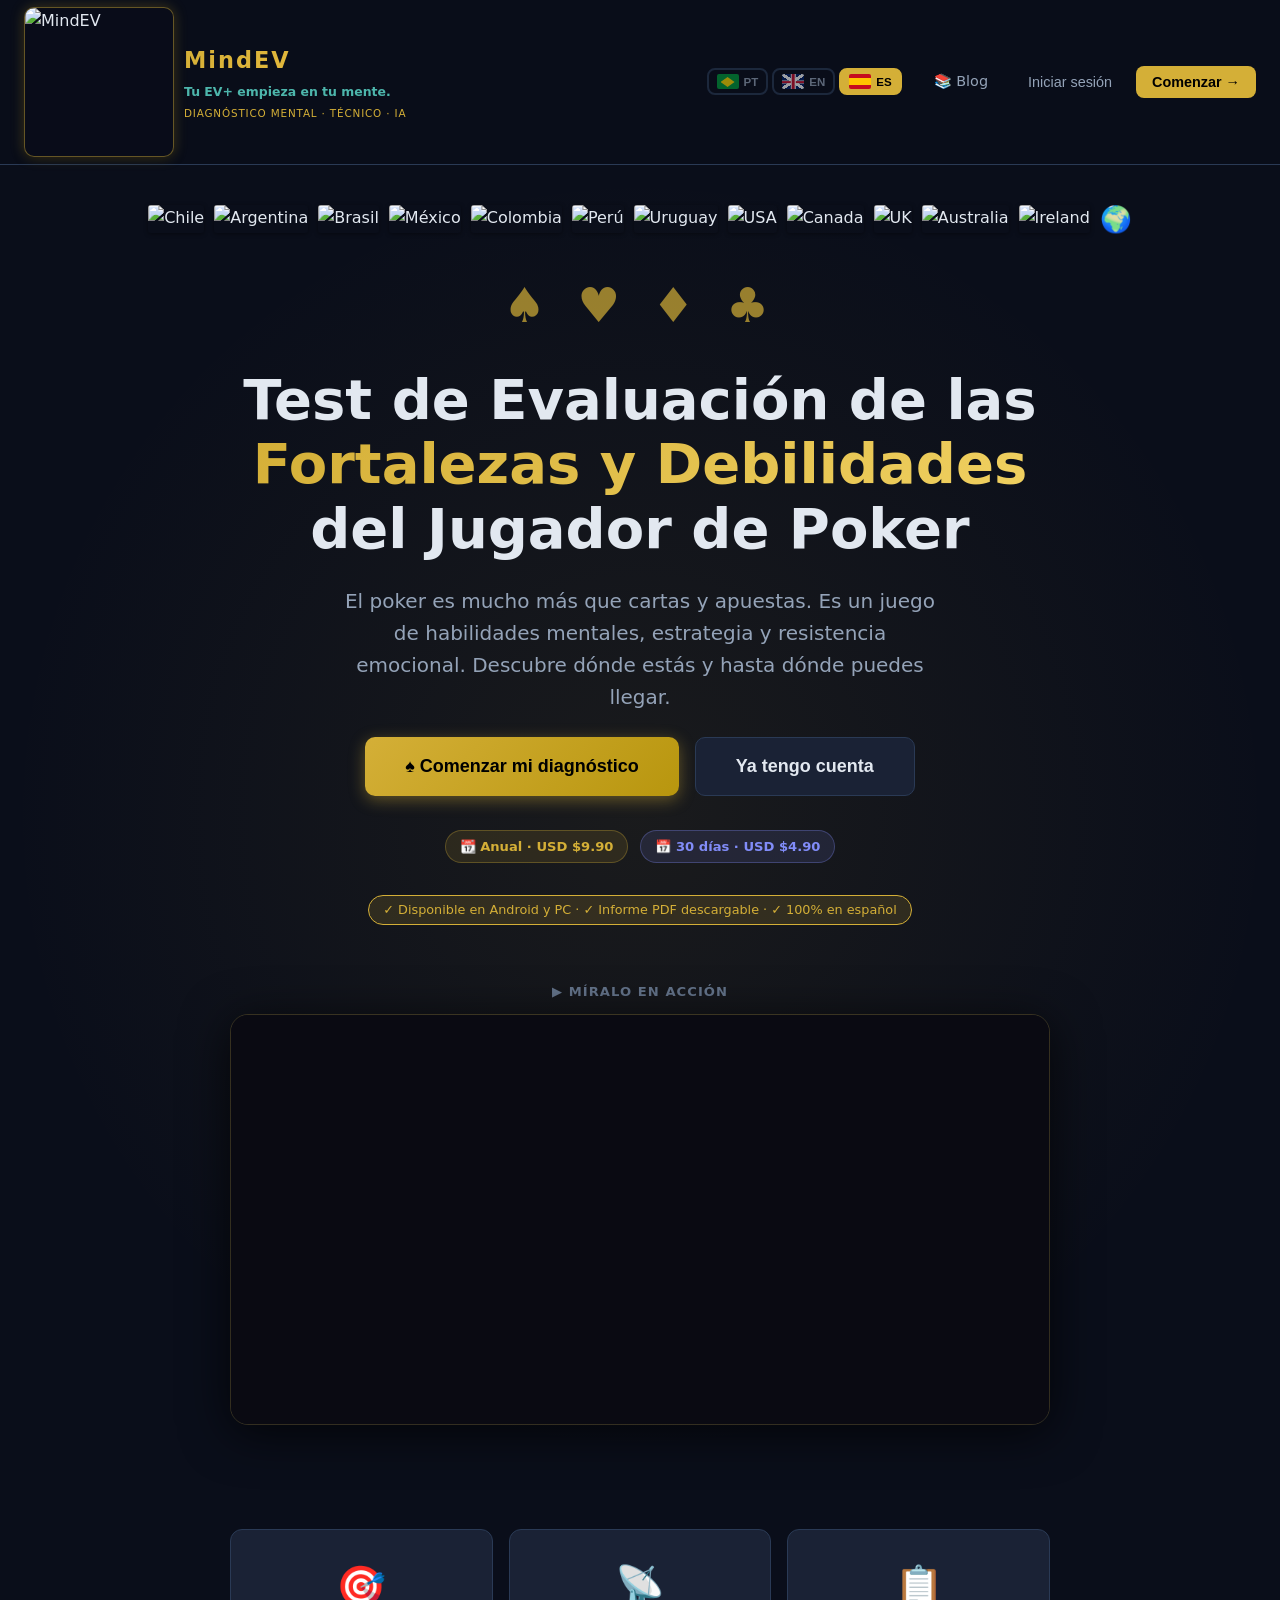
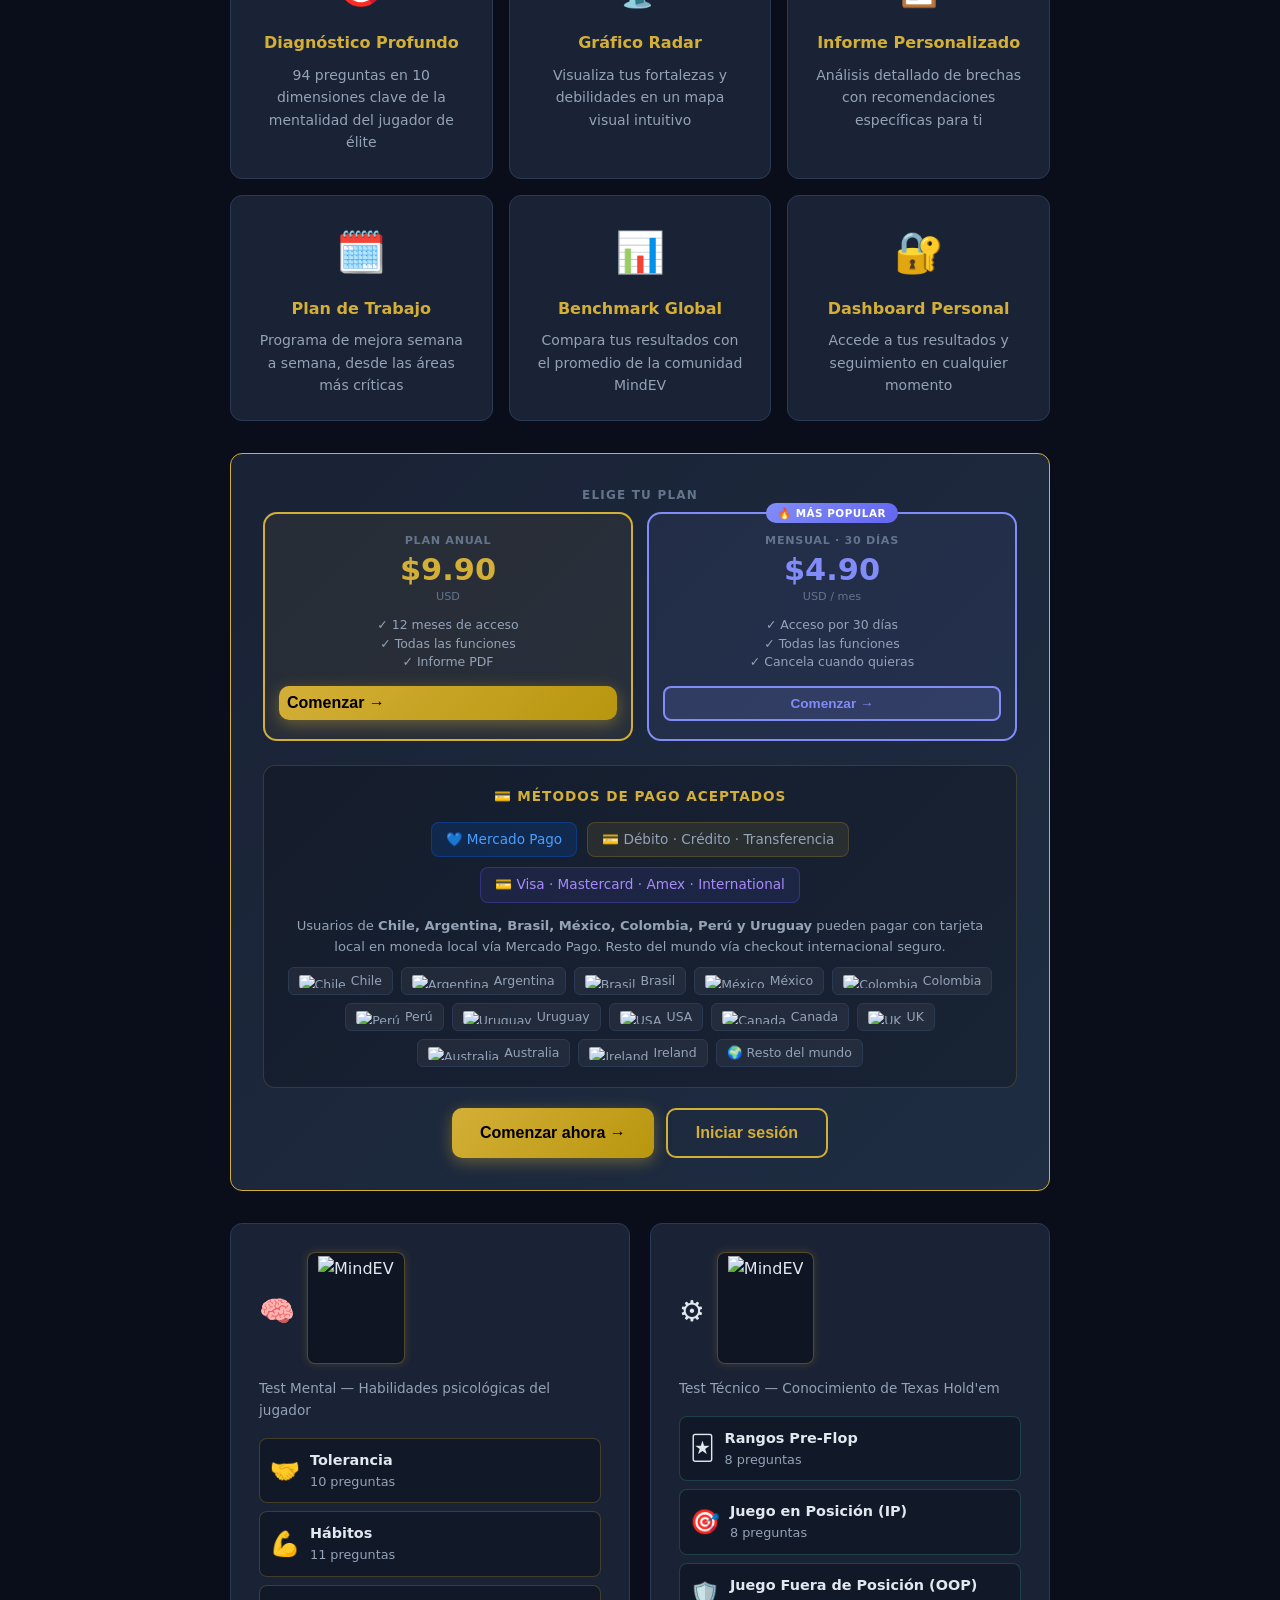
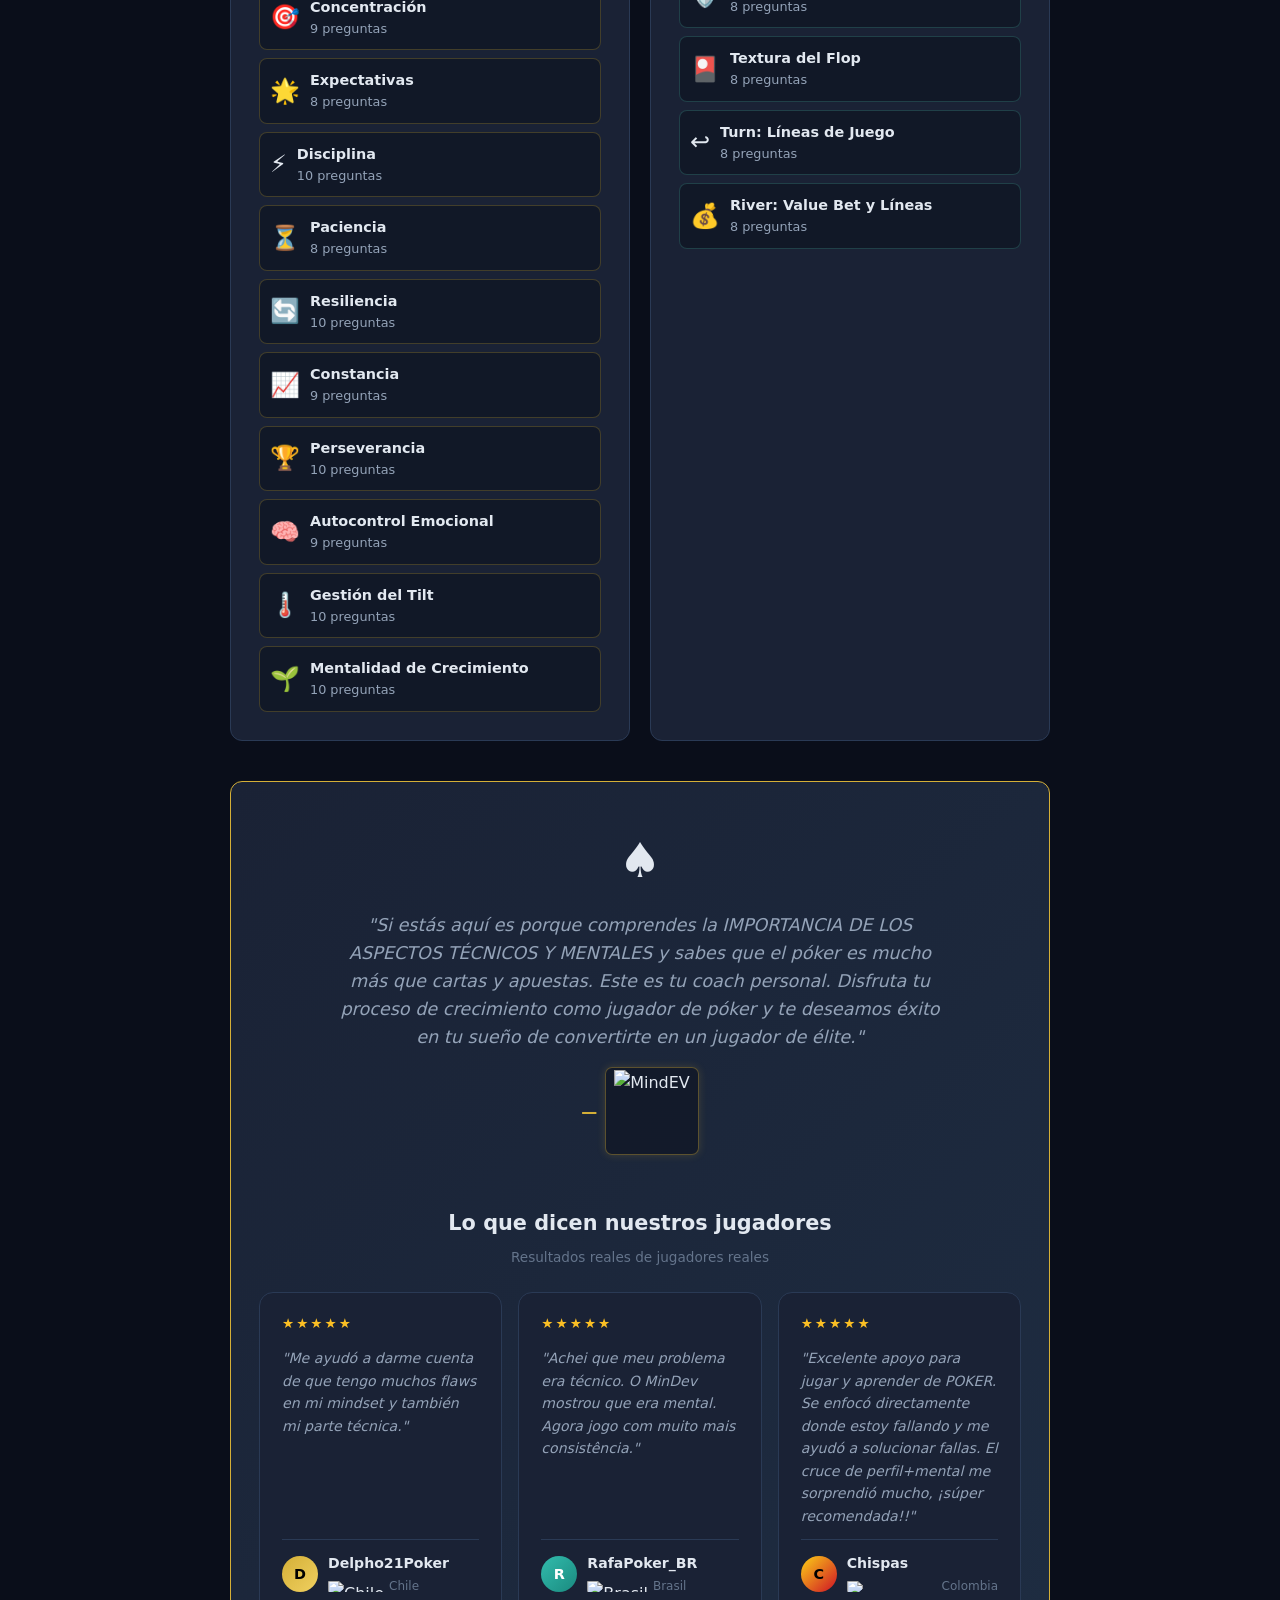
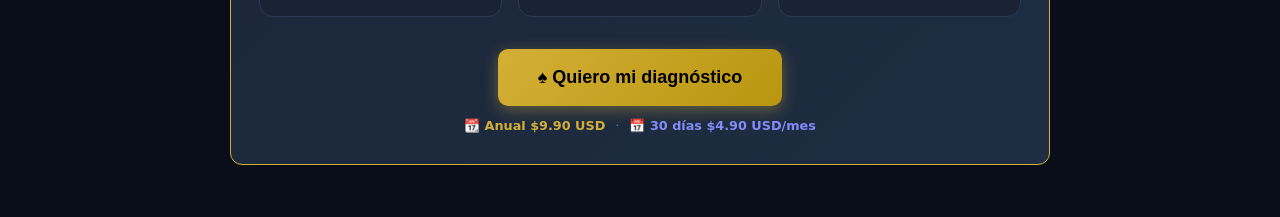
==== commit c371afc8: "feat: integra módulo MinDev Bio con correlación biométrica - Agrega botón MindEV BIO BETA en dashboa" ====
--- a/frontend/index.html
+++ b/frontend/index.html
@@ -151,33 +151,35 @@
   </div>
 
   <script src="js/utils/captcha.js?v=20250511d"></script>
-  <script src="js/utils/i18n.js?v=20260522a"></script>
-  <script src="js/data/questions.js?v=20260522a"></script>
-  <script src="js/data/questions_en.js?v=20260522a"></script>
-  <script src="js/data/questions_pt.js?v=20260522a"></script>
-  <script src="js/data/technical_questions.js?v=20260522a"></script>
-  <script src="js/data/technical_questions_en.js?v=20260522a"></script>
-  <script src="js/data/technical_questions_pt.js?v=20260522a"></script>
-  <script src="js/utils/api.js?v=20260522a"></script>
-  <script src="js/utils/report.js?v=20260522a"></script>
-  <script src="js/pages/landing.js?v=20260522a"></script>
-  <script src="js/pages/login.js?v=20260522a"></script>
-  <script src="js/pages/register.js?v=20260522a"></script>
-  <script src="js/pages/payment.js?v=20260522a"></script>
-  <script src="js/pages/test.js?v=20260522a"></script>
-  <script src="js/pages/results.js?v=20260522a"></script>
-  <script src="js/pages/dashboard.js?v=20260522a"></script>
-  <script src="js/pages/tournament.js?v=20260522a"></script>
-  <script src="js/pages/admin-referrals.js?v=20260522a"></script>
-  <script src="js/pages/admin-users.js?v=20260522a"></script>
-  <script src="js/pages/admin-coupons.js?v=20260522a"></script>
-  <script src="js/pages/admin-analytics.js?v=20260522a"></script>
-  <script src="js/pages/study-plan.js?v=20260522a"></script>
-  <script src="js/pages/workbook.js?v=20260522a"></script>
-  <script src="js/pages/sessions.js?v=20260522a"></script>
-  <script src="js/pages/bankroll.js?v=20260522a"></script>
-  <script src="js/pages/guide.js?v=20260522a"></script>
-  <script src="js/app.js?v=20260522a"></script>
+  <script src="js/utils/i18n.js?v=20260522b"></script>
+  <script src="js/data/questions.js?v=20260522b"></script>
+  <script src="js/data/questions_en.js?v=20260522b"></script>
+  <script src="js/data/questions_pt.js?v=20260522b"></script>
+  <script src="js/data/technical_questions.js?v=20260522b"></script>
+  <script src="js/data/technical_questions_en.js?v=20260522b"></script>
+  <script src="js/data/technical_questions_pt.js?v=20260522b"></script>
+  <script src="js/utils/api.js?v=20260522b"></script>
+  <script src="js/utils/report.js?v=20260522b"></script>
+  <script src="js/pages/landing.js?v=20260522b"></script>
+  <script src="js/pages/login.js?v=20260522b"></script>
+  <script src="js/pages/legal.js?v=20260522b"></script>
+  <script src="js/pages/register.js?v=20260522b"></script>
+  <script src="js/pages/payment.js?v=20260522b"></script>
+  <script src="js/pages/test.js?v=20260522b"></script>
+  <script src="js/pages/results.js?v=20260522b"></script>
+  <script src="js/pages/dashboard.js?v=20260522b"></script>
+  <script src="js/pages/tournament.js?v=20260602b"></script>
+  <script src="js/pages/admin-referrals.js?v=20260522b"></script>
+  <script src="js/pages/admin-users.js?v=20260522b"></script>
+  <script src="js/pages/admin-coupons.js?v=20260522b"></script>
+  <script src="js/pages/admin-analytics.js?v=20260522b"></script>
+  <script src="js/pages/study-plan.js?v=20260522b"></script>
+  <script src="js/pages/workbook.js?v=20260522b"></script>
+  <script src="js/pages/sessions.js?v=20260522b"></script>
+  <script src="js/pages/bankroll.js?v=20260522b"></script>
+  <script src="js/pages/guide.js?v=20260522b"></script>
+  <script src="js/pages/mindevbio.js?v=20260602a"></script>
+  <script src="js/app.js?v=20260522b"></script>
 
   <!-- Banner de actualización -->
   <style>
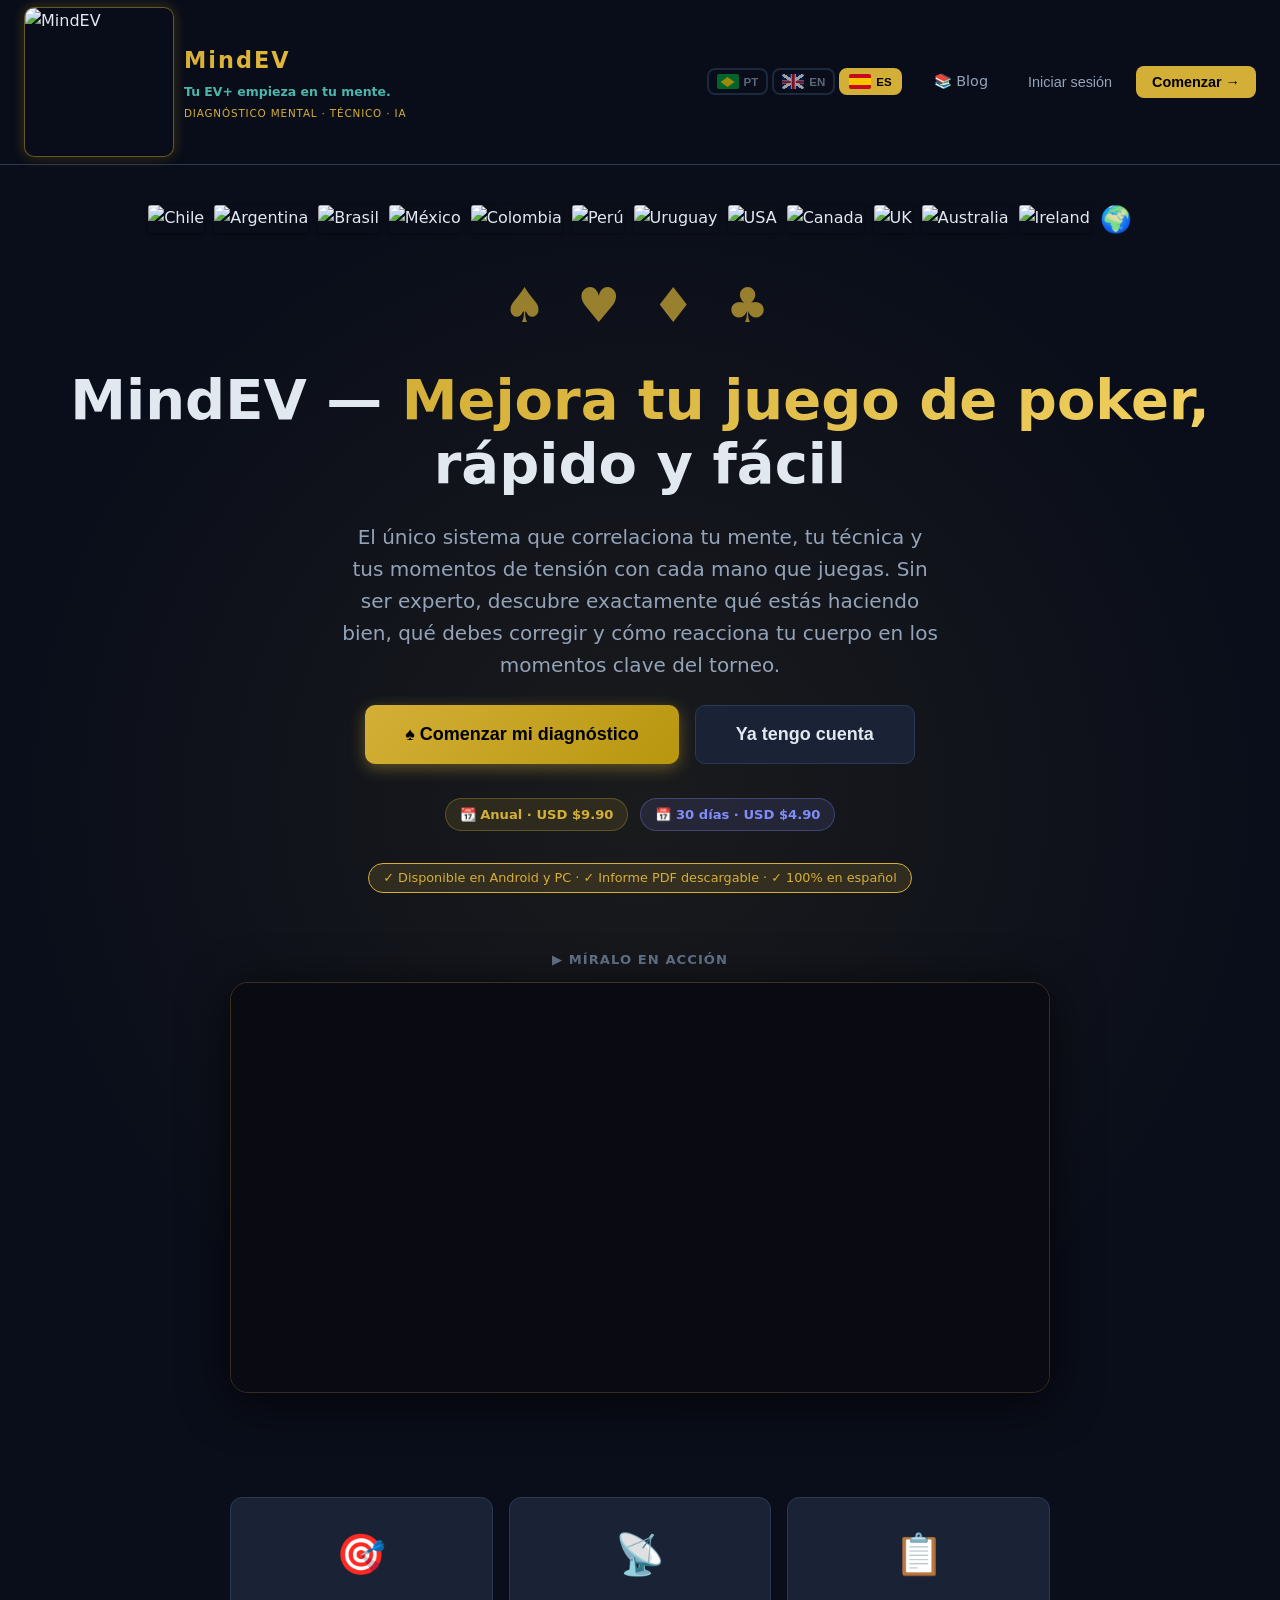
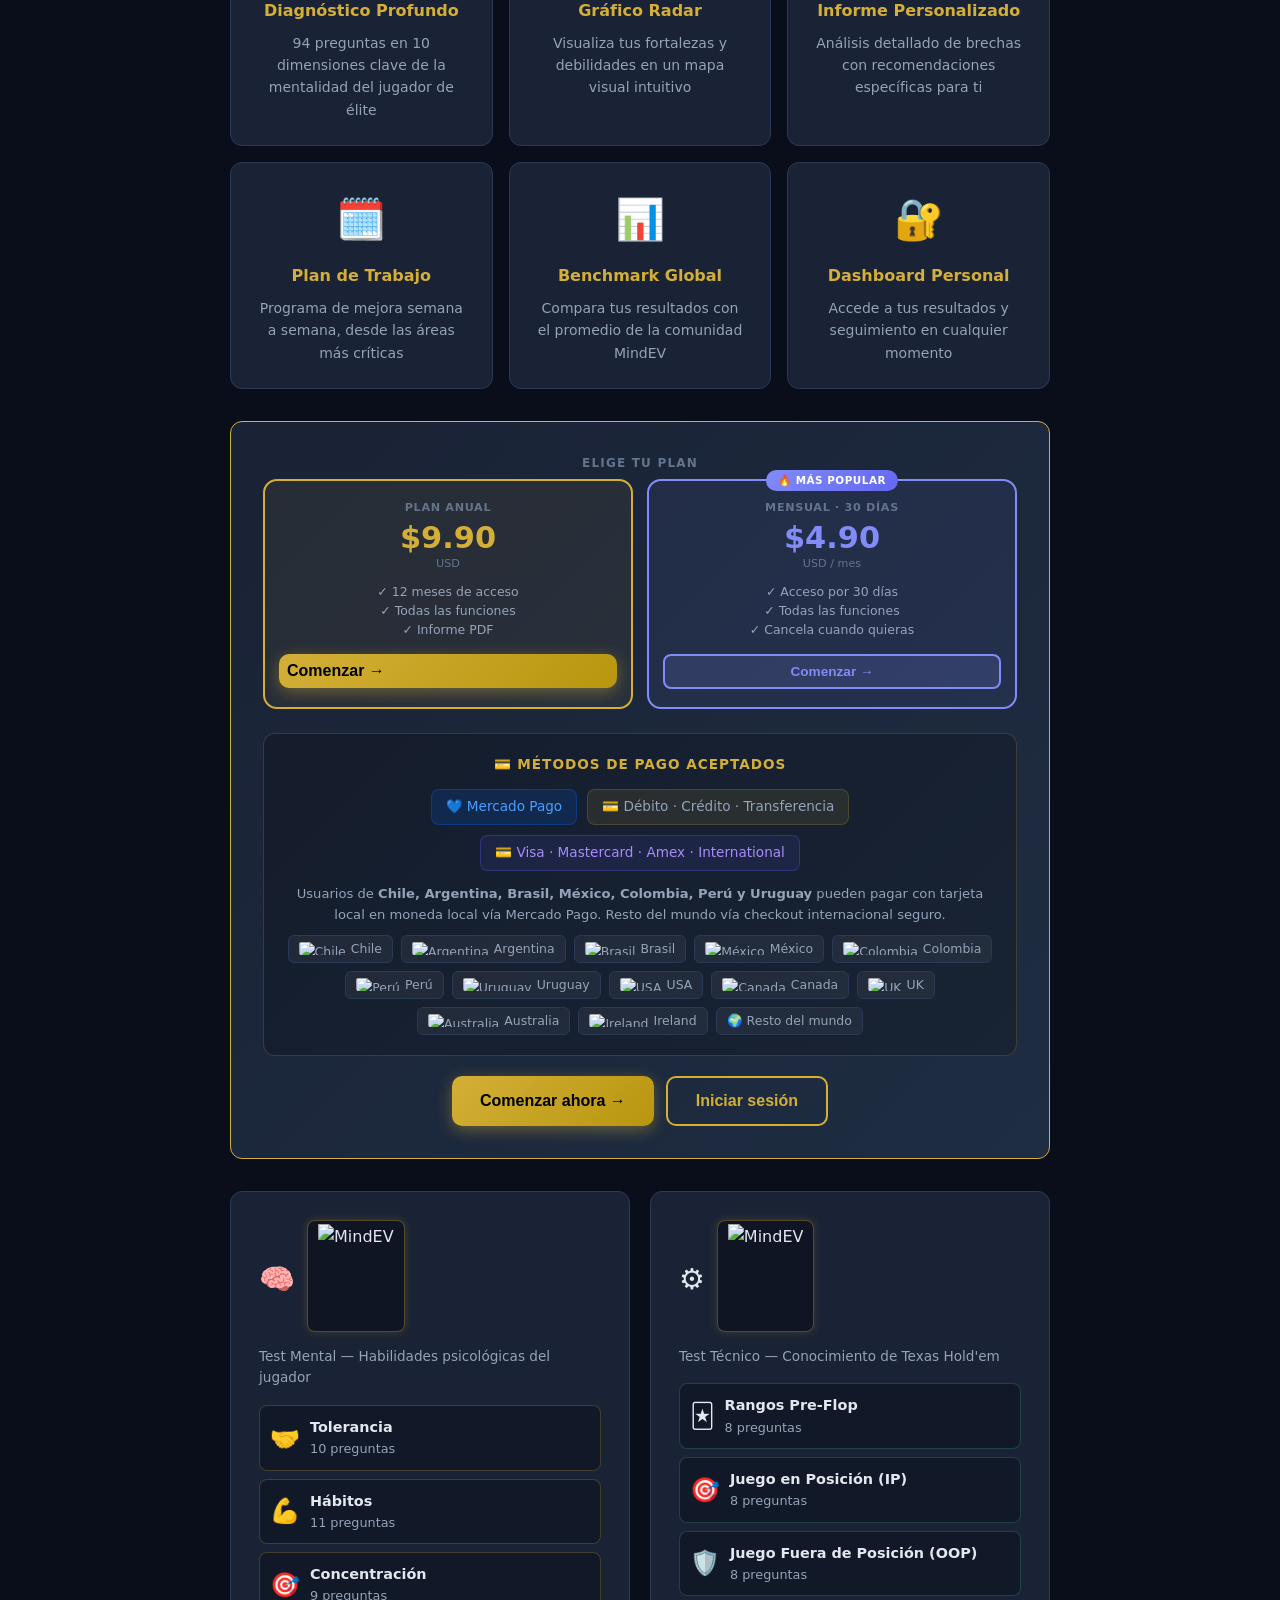
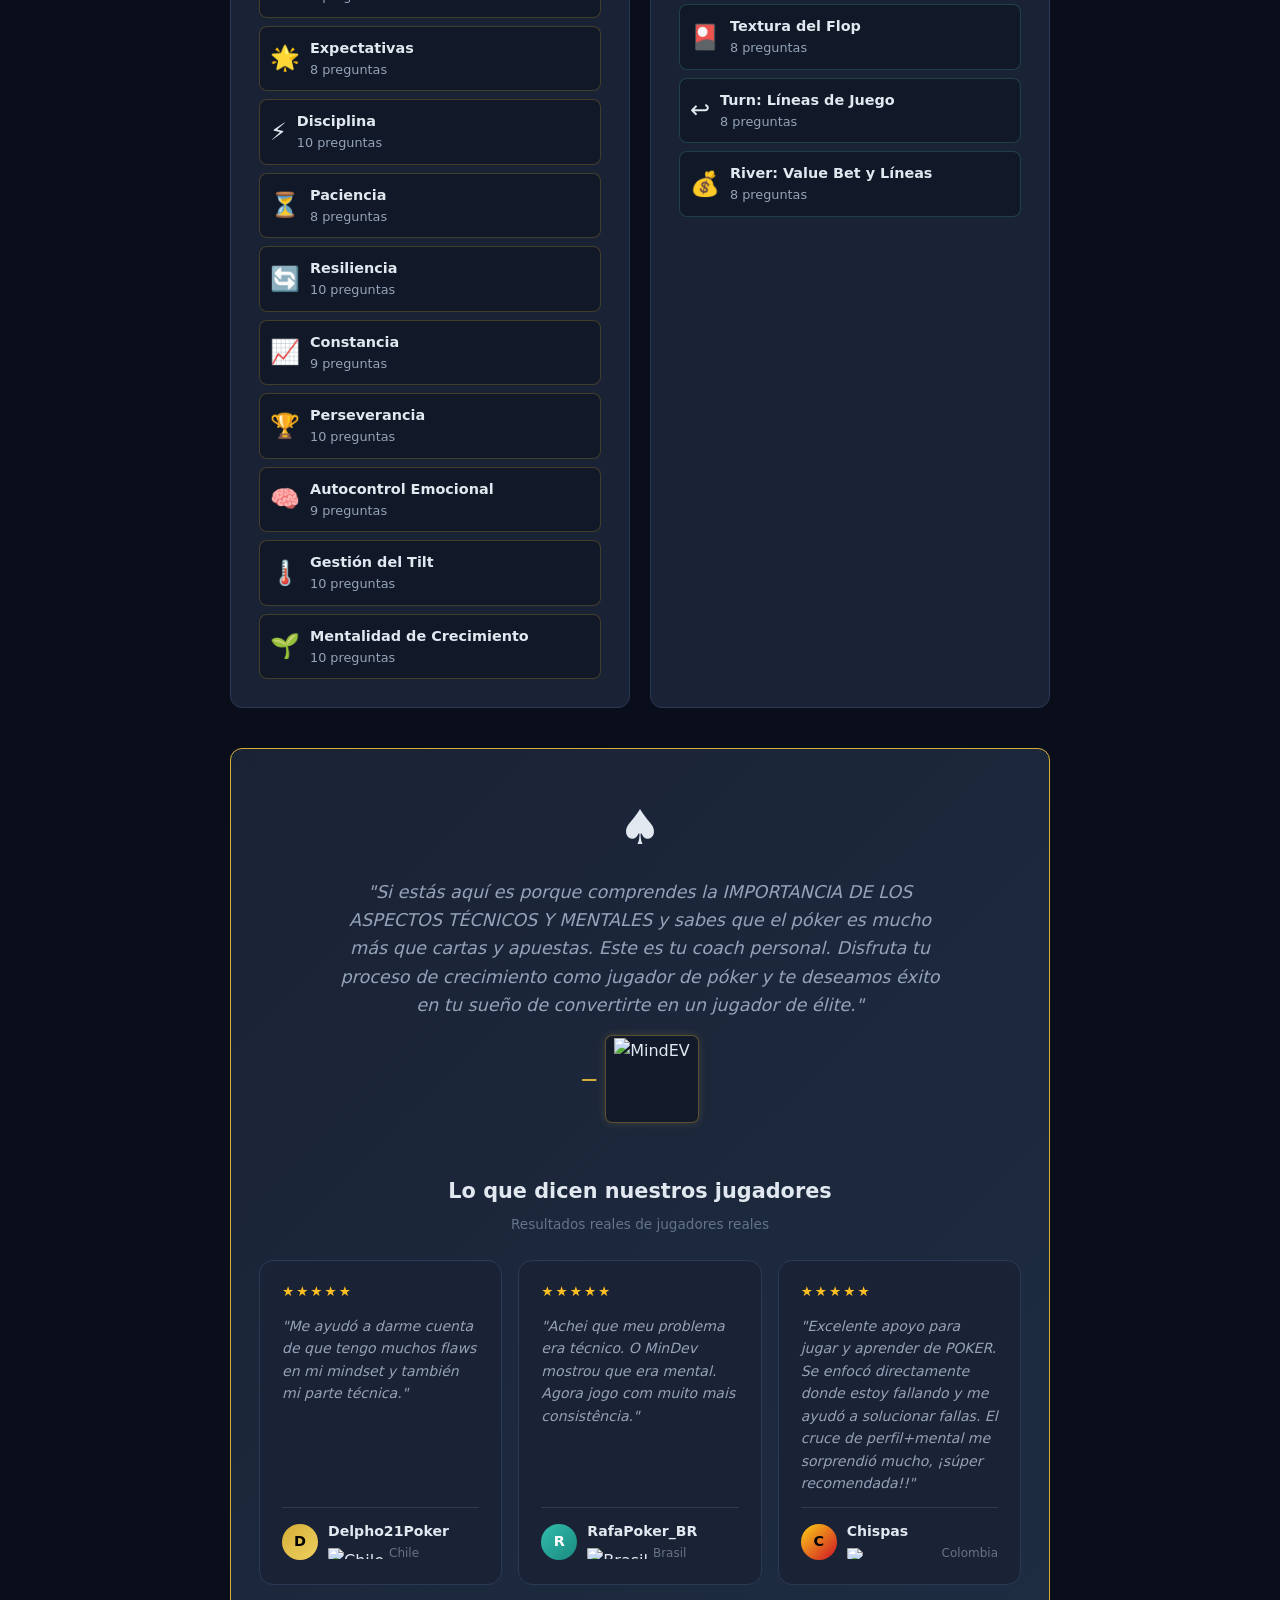
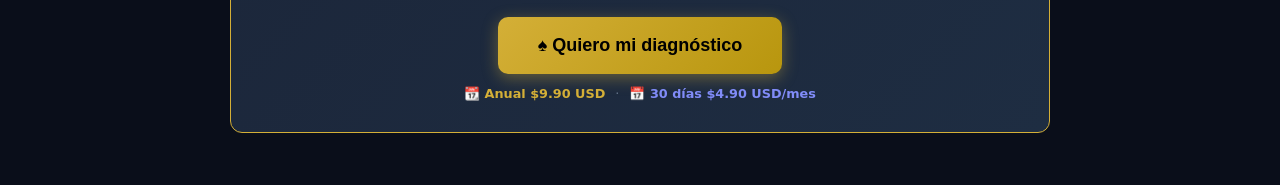
==== commit c25b6bcc: "feat: actualiza hero landing con nuevo tagline MindEV Bio - Nuevo título: MindEV — Mejora tu juego d" ====
--- a/frontend/index.html
+++ b/frontend/index.html
@@ -160,7 +160,7 @@
   <script src="js/data/technical_questions_pt.js?v=20260522b"></script>
   <script src="js/utils/api.js?v=20260522b"></script>
   <script src="js/utils/report.js?v=20260522b"></script>
-  <script src="js/pages/landing.js?v=20260522b"></script>
+  <script src="js/pages/landing.js?v=20260604a"></script>
   <script src="js/pages/login.js?v=20260522b"></script>
   <script src="js/pages/legal.js?v=20260522b"></script>
   <script src="js/pages/register.js?v=20260522b"></script>
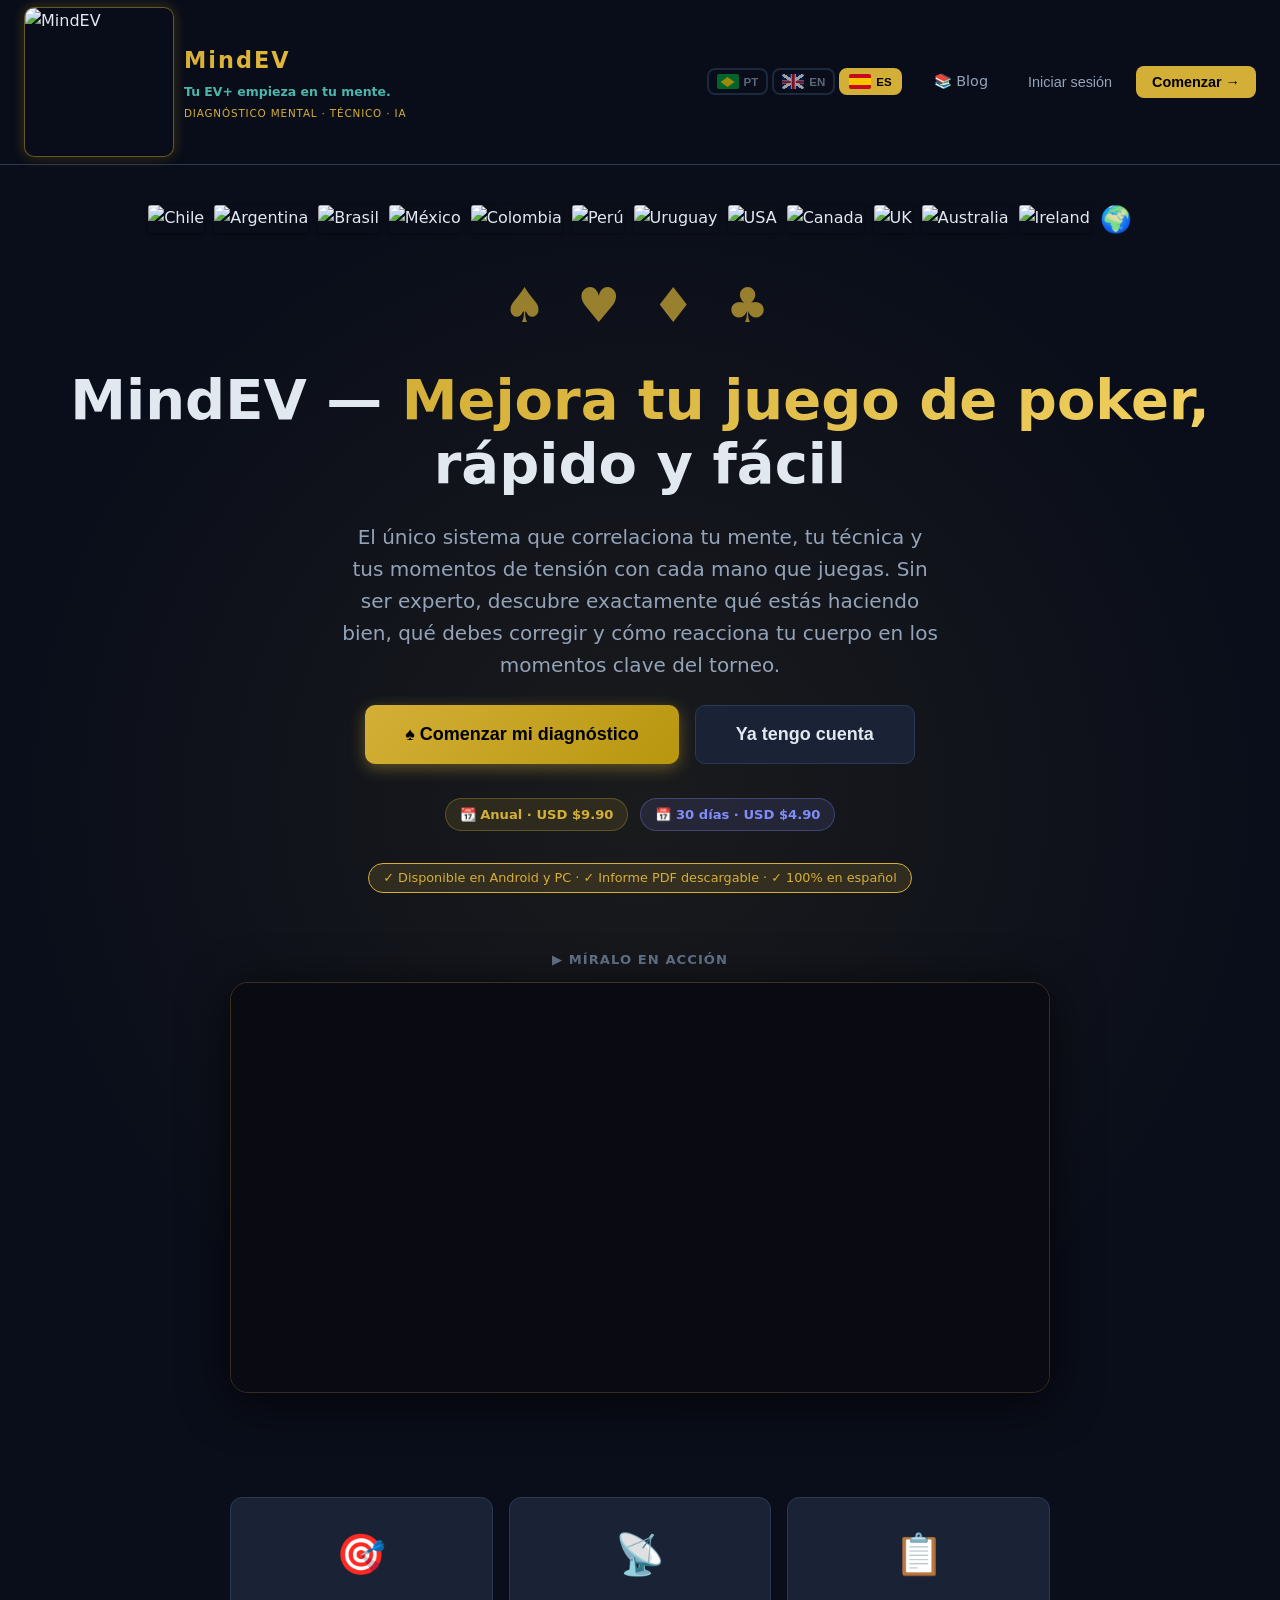
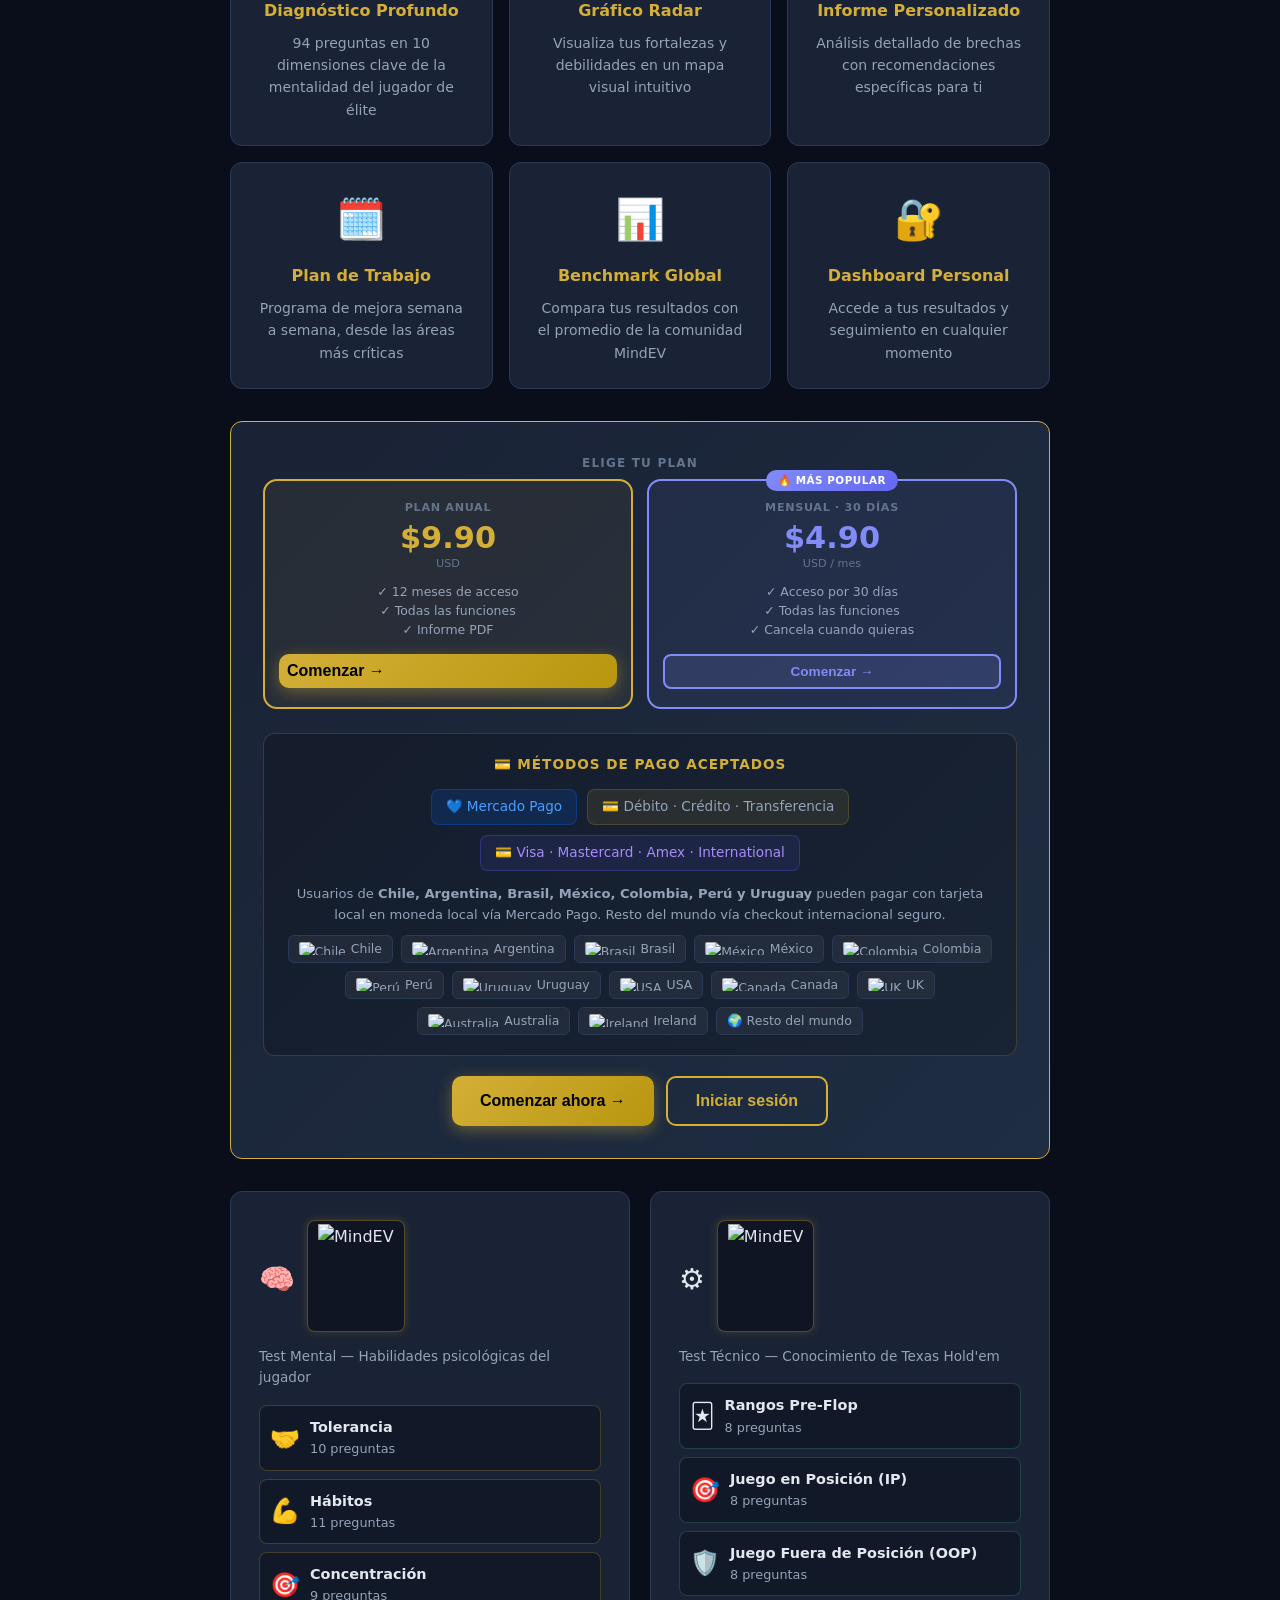
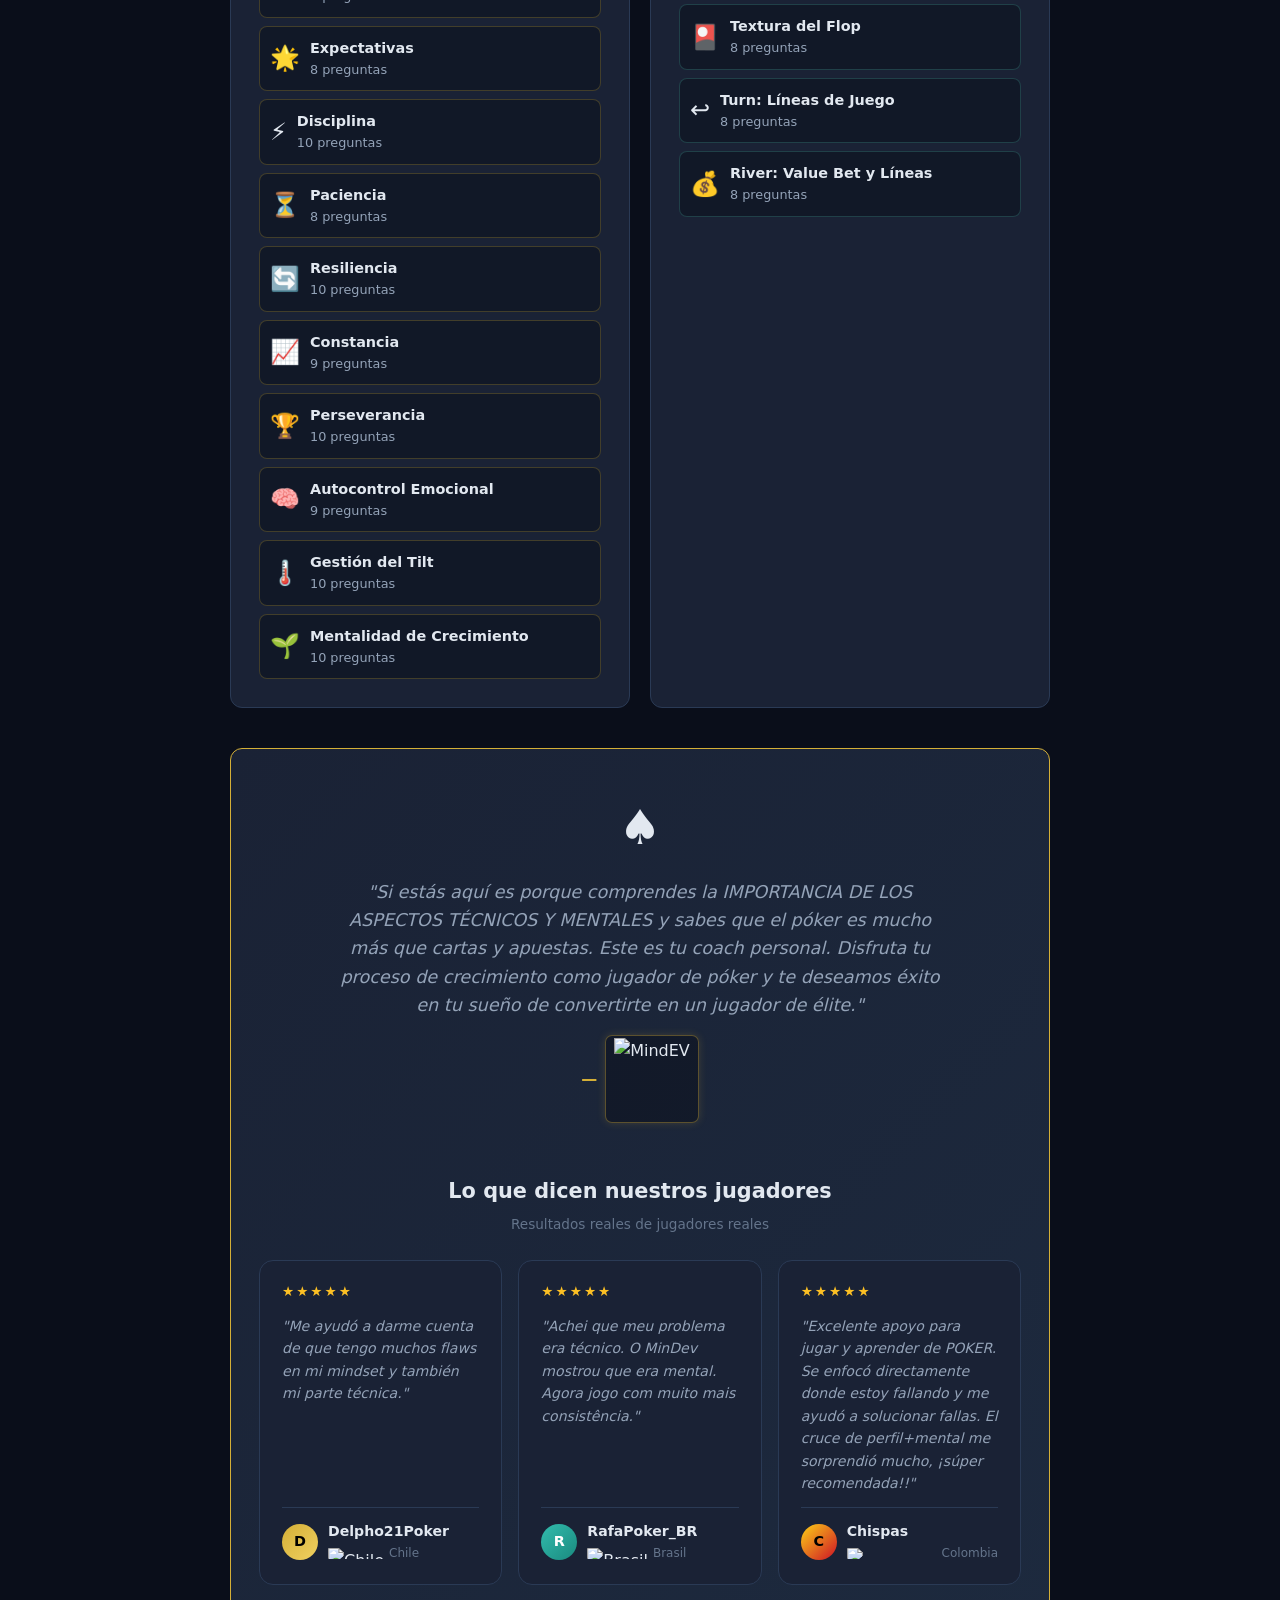
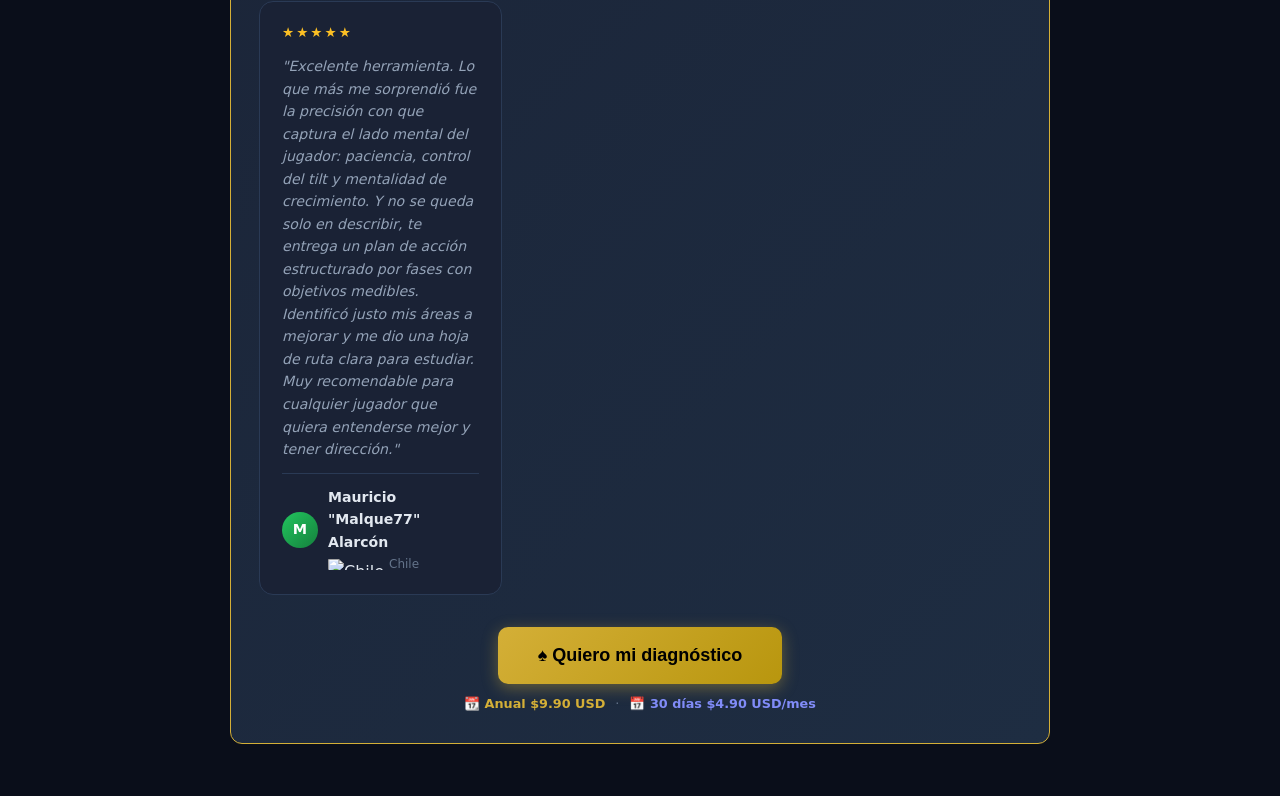
==== commit aae40557: "fix: texto toast actualización en castellano neutro" ====
--- a/frontend/index.html
+++ b/frontend/index.html
@@ -210,7 +210,7 @@
       b.innerHTML = `
         <div class="ub-text">
           <strong>🔄 Nueva versión disponible</strong>
-          Hay mejoras listas para vos. ¡Actualizá en un toque!
+          Hay mejoras listas. ¡Actualiza en un toque!
         </div>
         <button class="ub-btn" onclick="_applyUpdate()">Actualizar</button>
         <button class="ub-close" onclick="this.parentElement.remove()" title="Más tarde">✕</button>`;
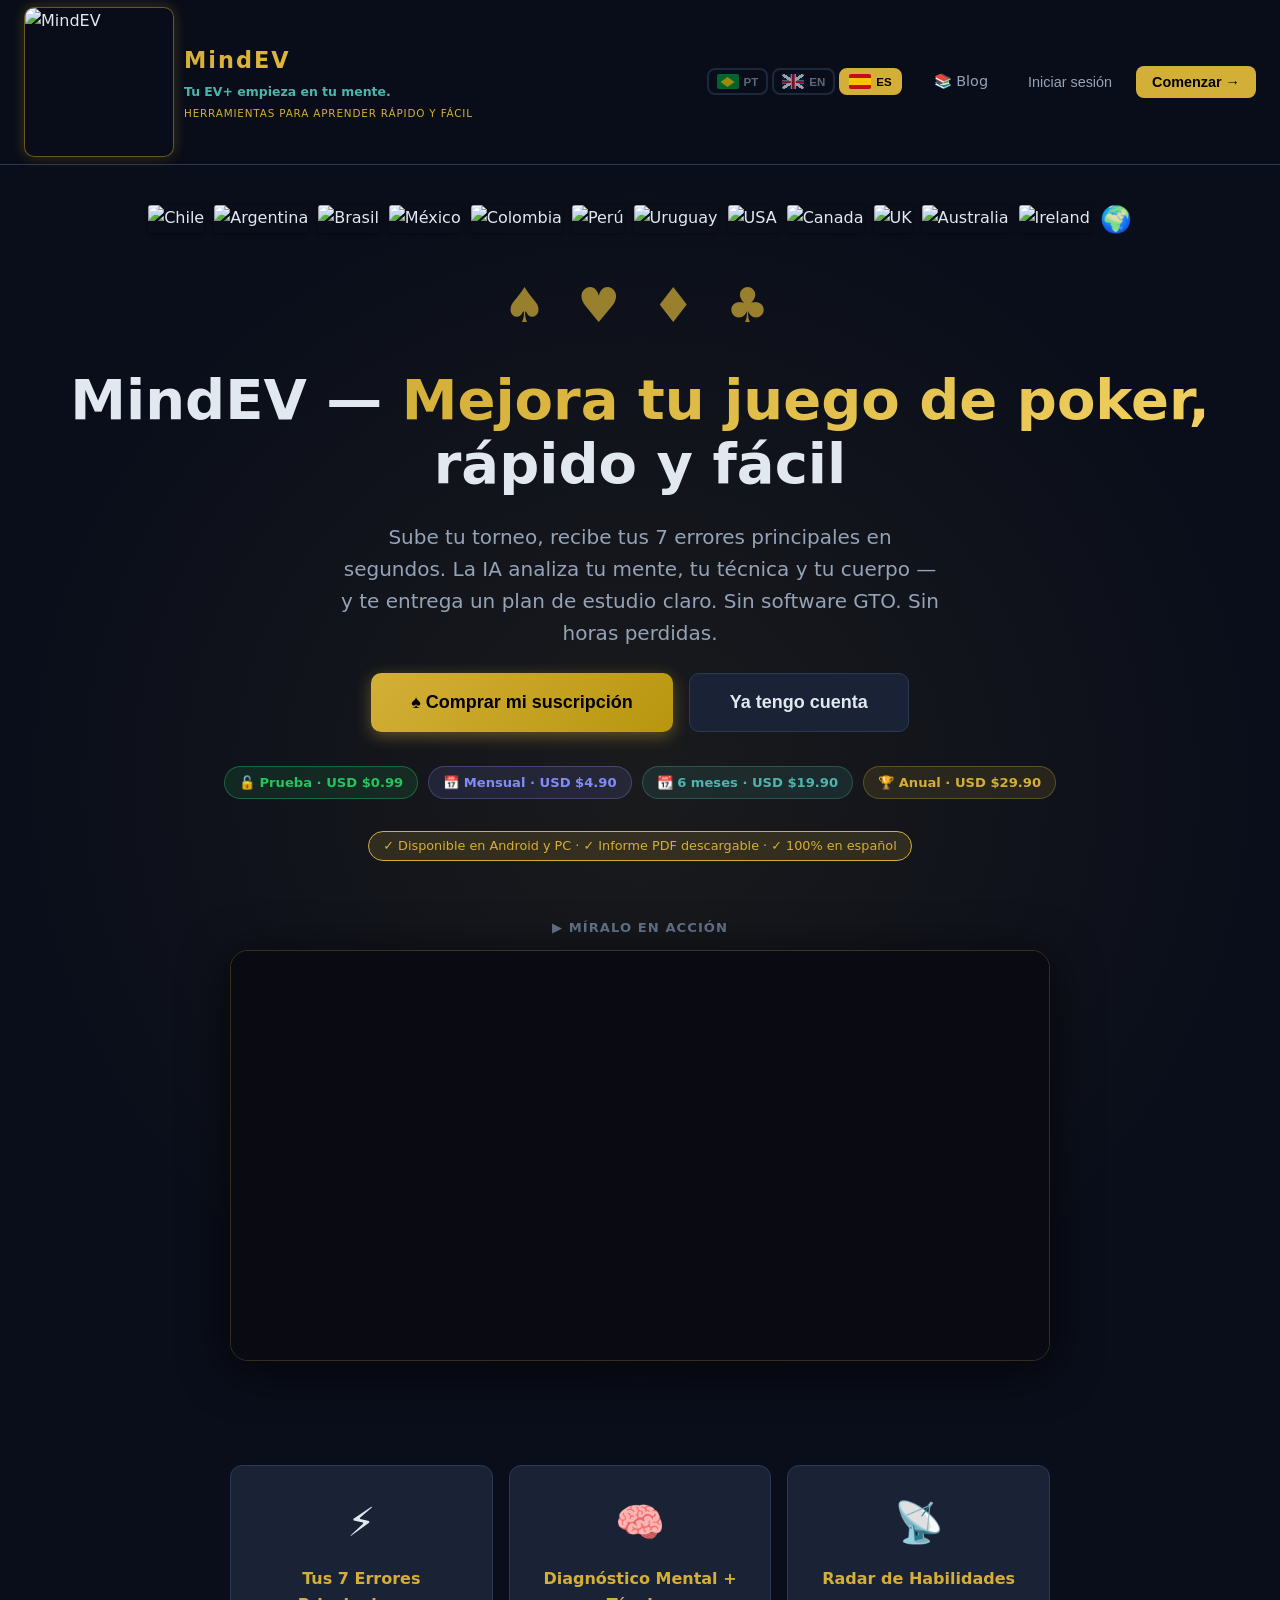
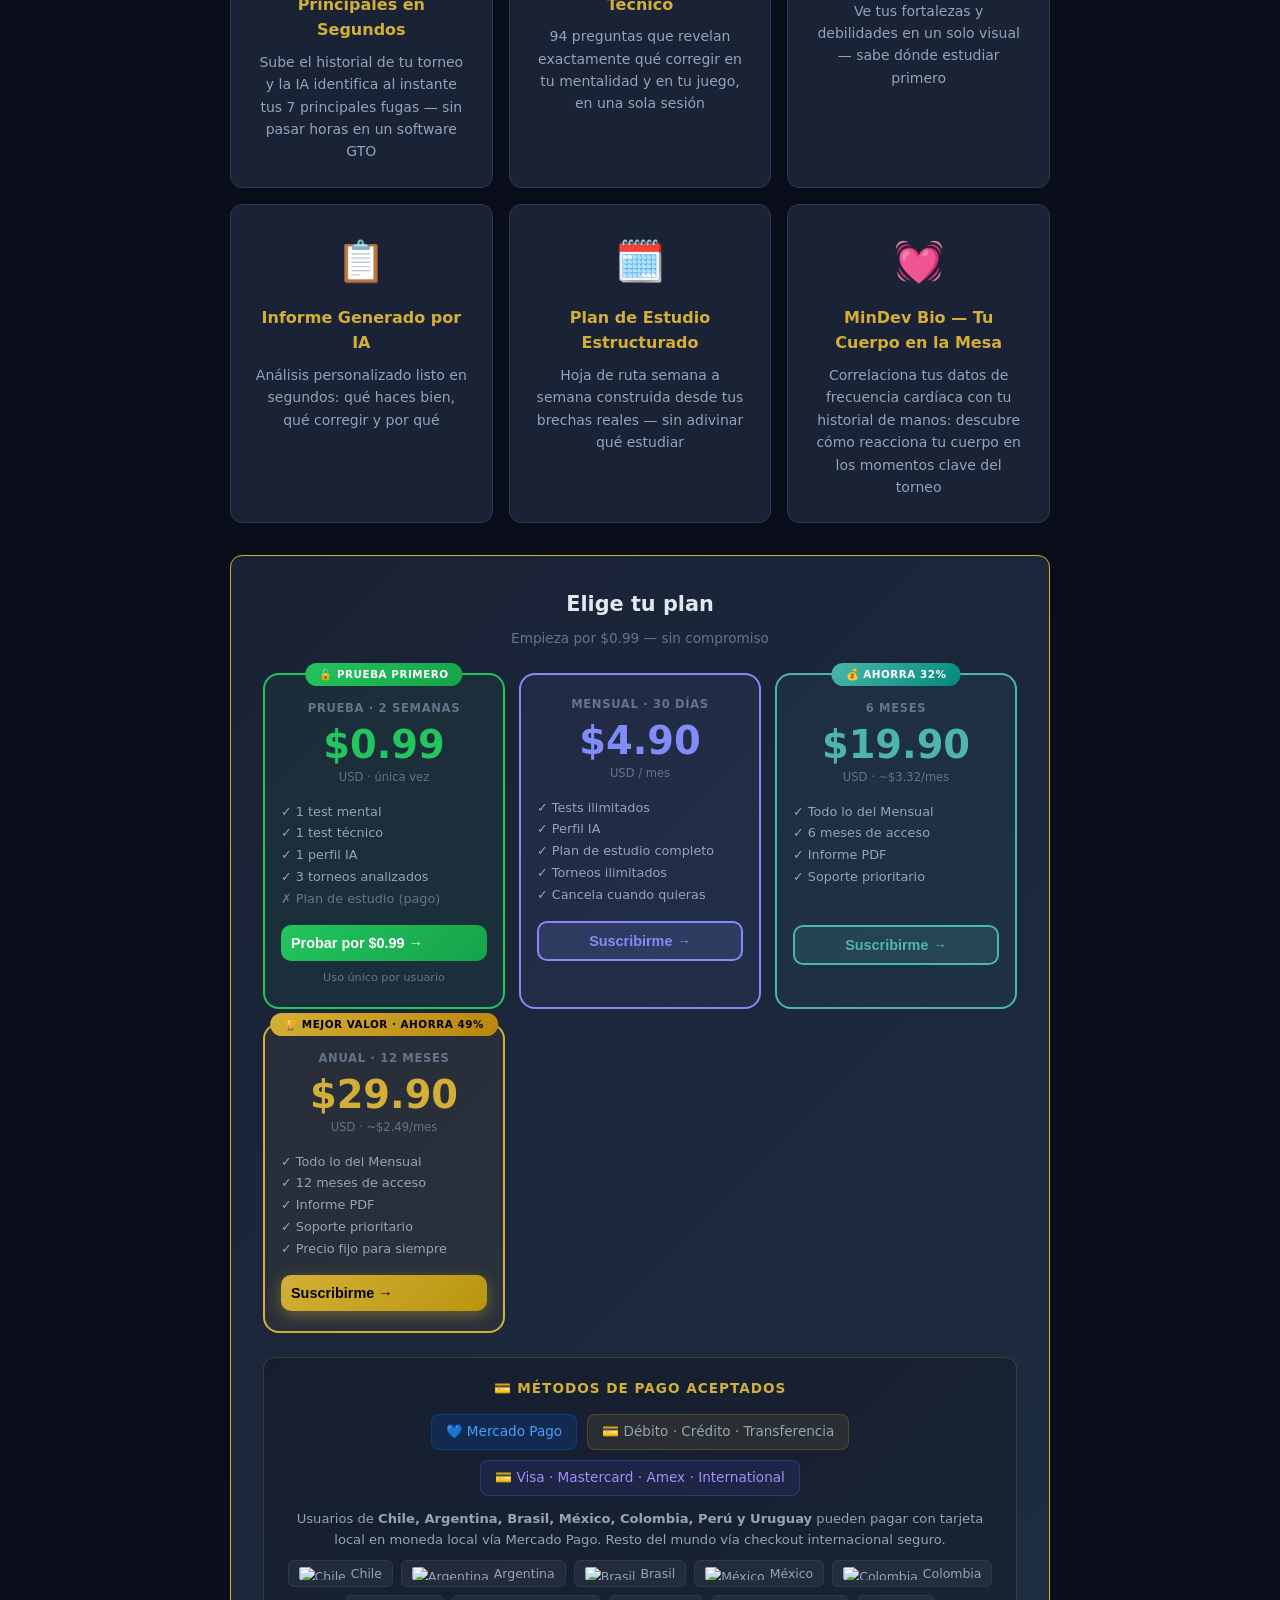
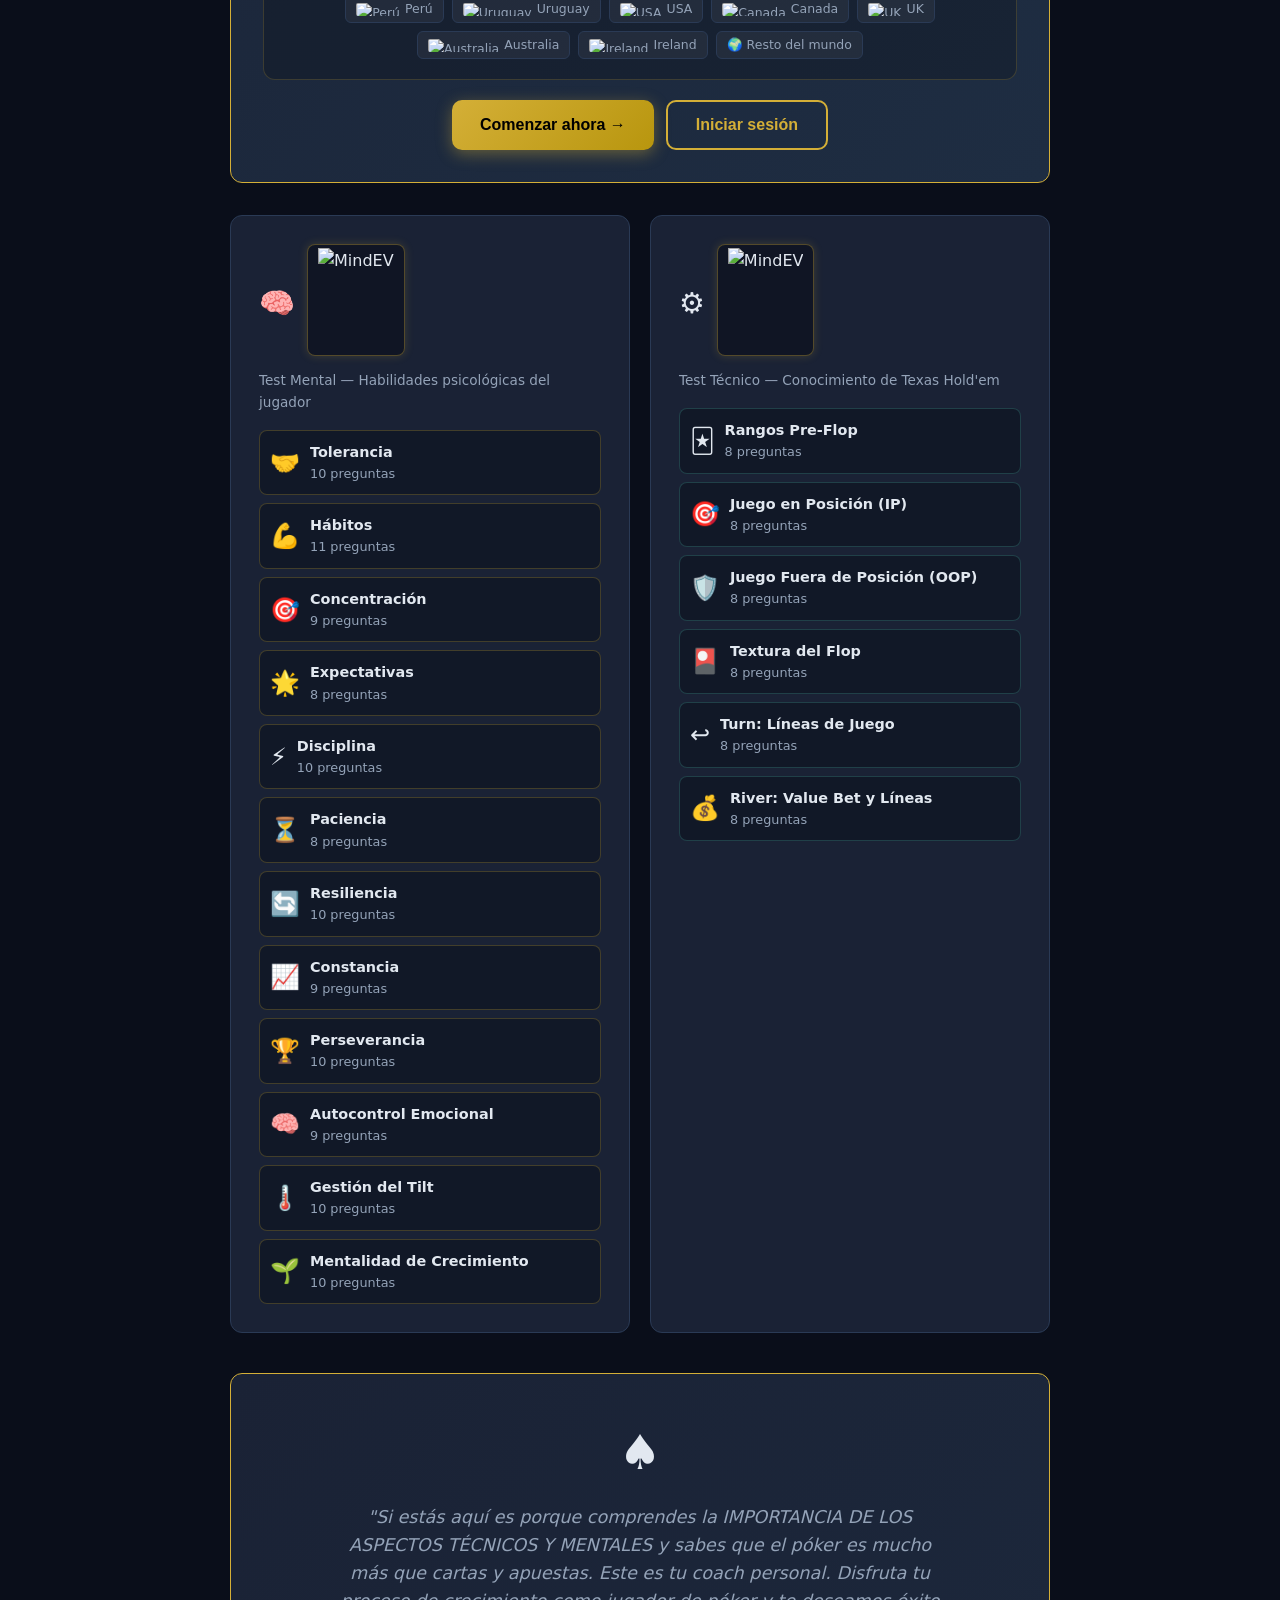
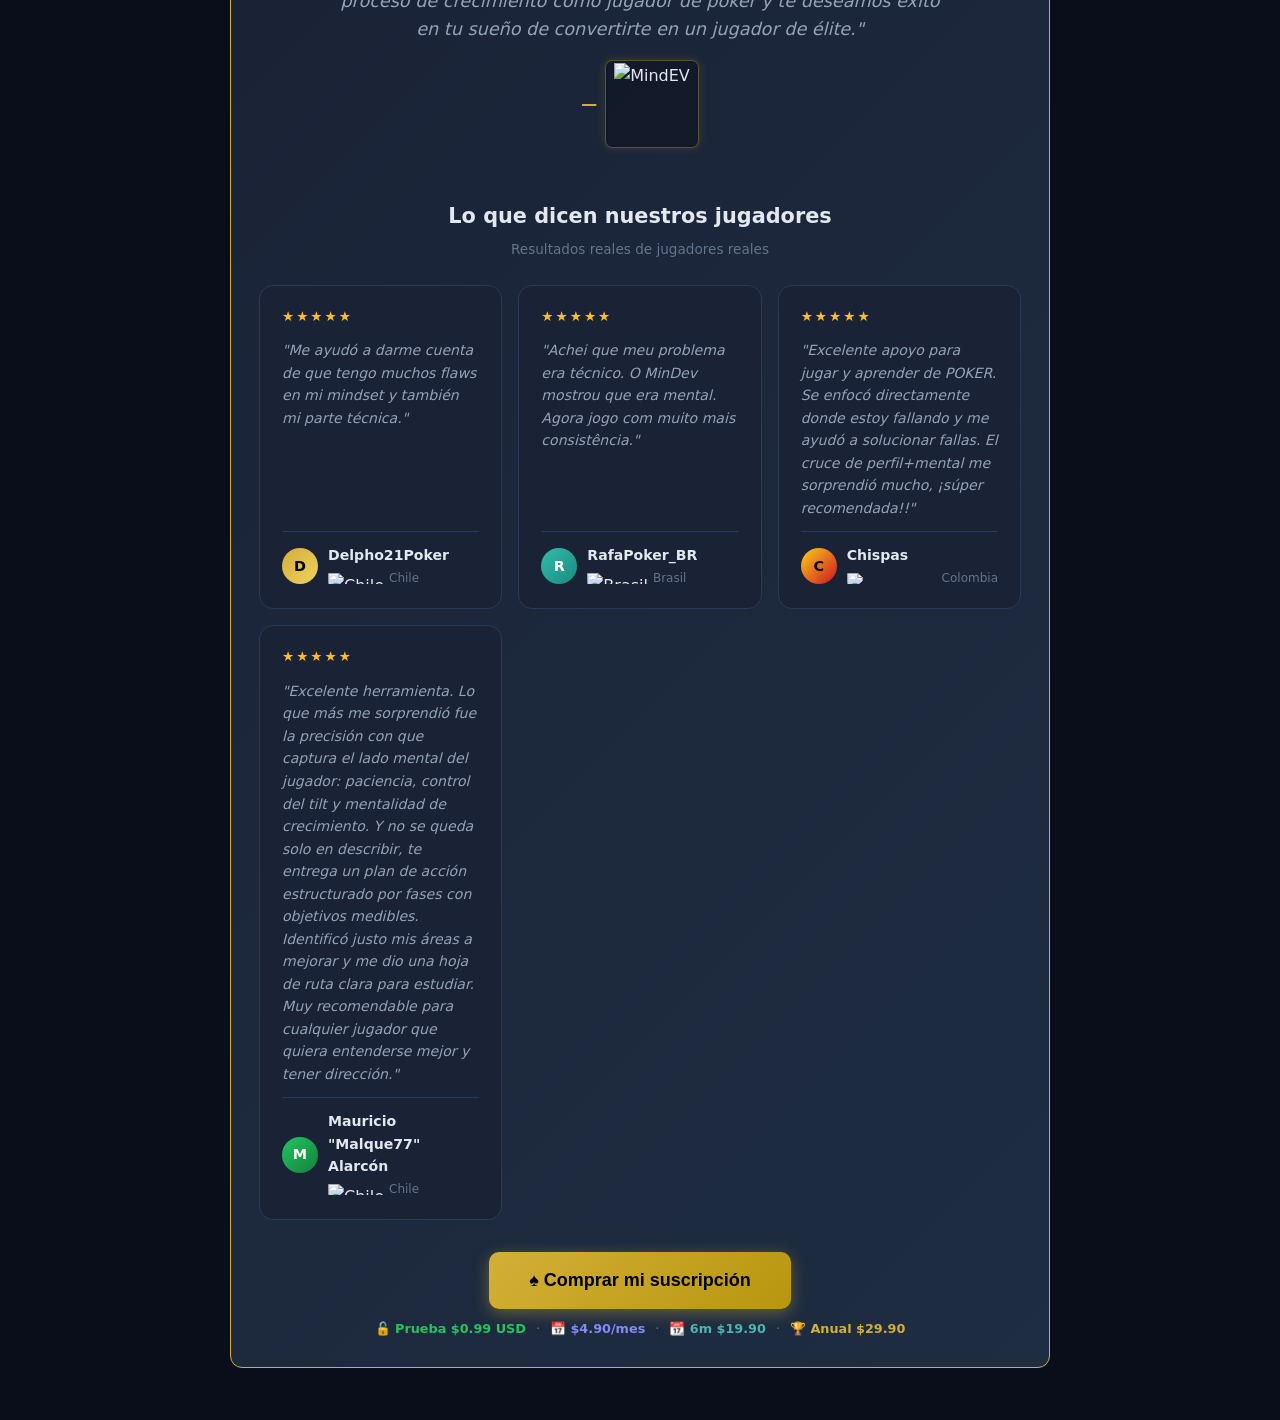
==== commit 35c4e233: "feat: módulo de retención de usuarios con cron job cada 10 días - Migración: columna last_retention_" ====
--- a/frontend/index.html
+++ b/frontend/index.html
@@ -173,6 +173,7 @@
   <script src="js/pages/admin-users.js?v=20260522b"></script>
   <script src="js/pages/admin-coupons.js?v=20260522b"></script>
   <script src="js/pages/admin-analytics.js?v=20260522b"></script>
+  <script src="js/pages/admin-retention.js?v=20260629a"></script>
   <script src="js/pages/study-plan.js?v=20260522b"></script>
   <script src="js/pages/workbook.js?v=20260522b"></script>
   <script src="js/pages/sessions.js?v=20260522b"></script>
